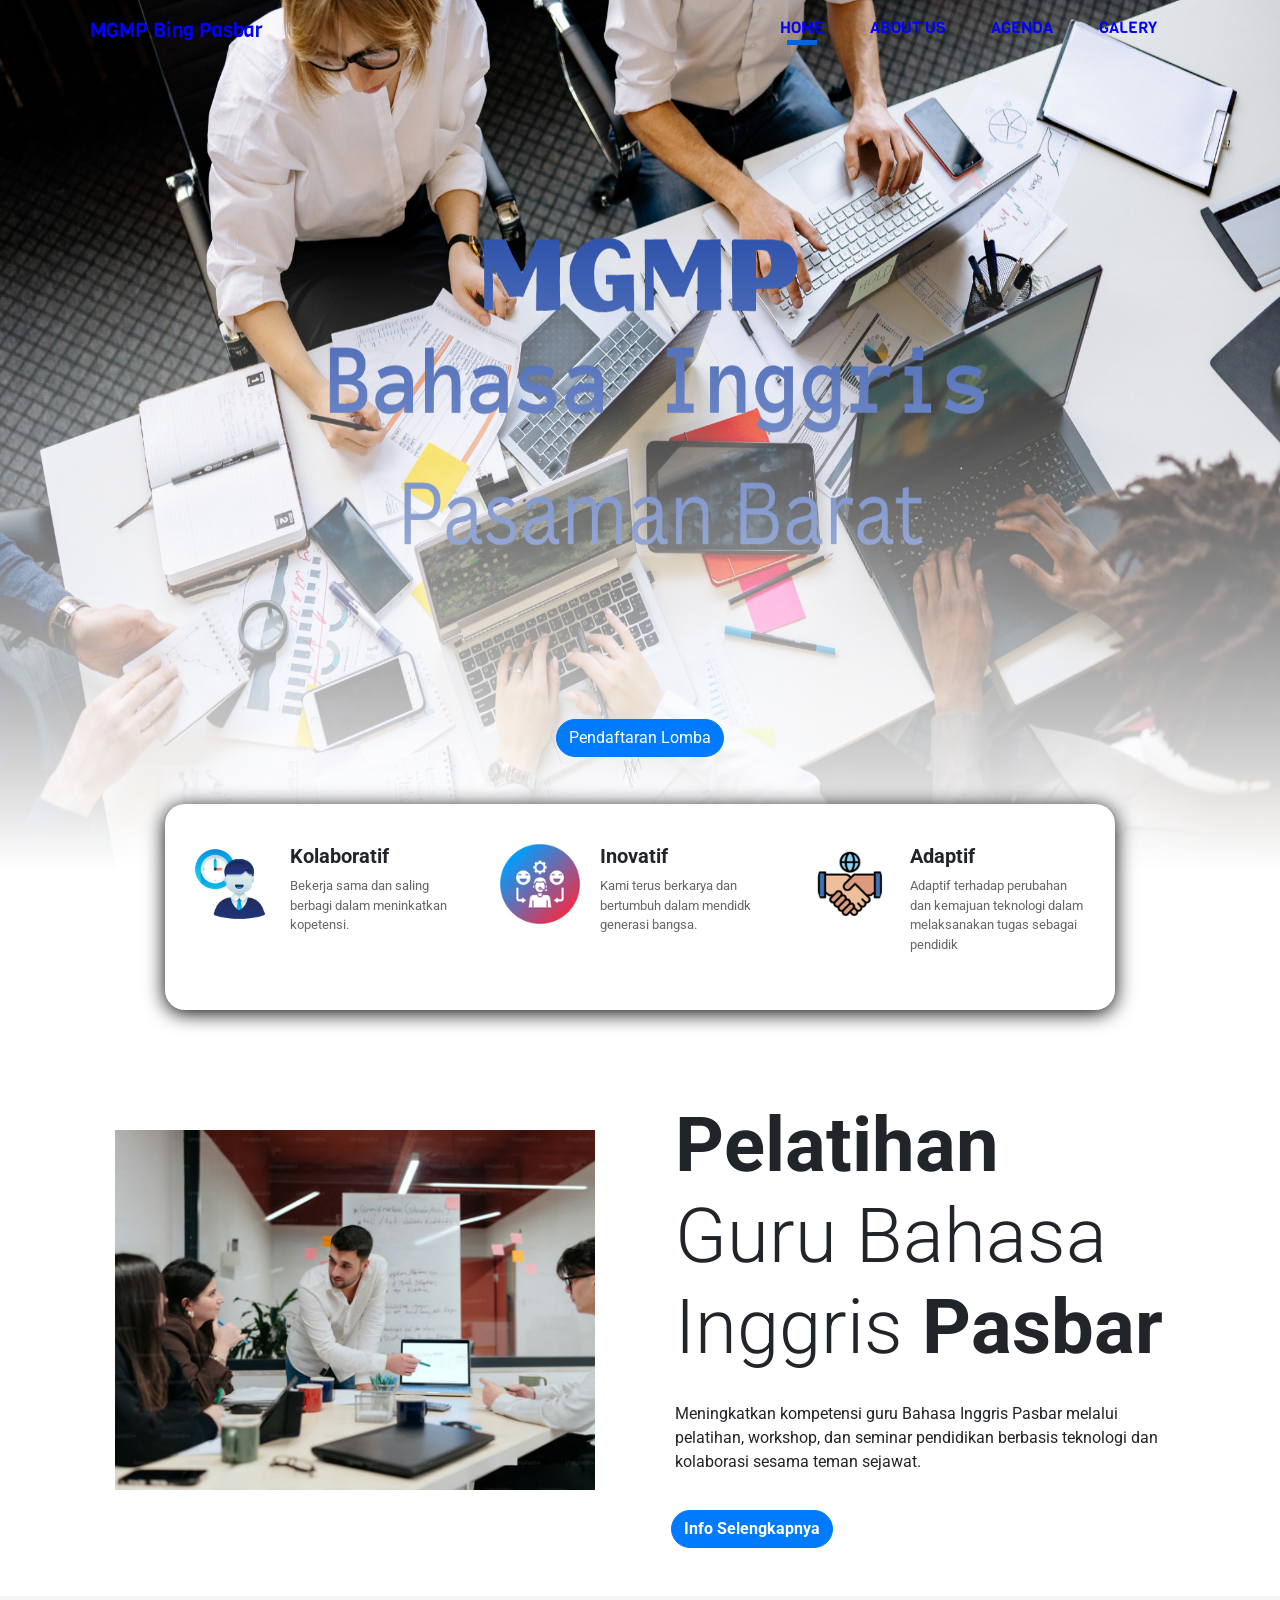
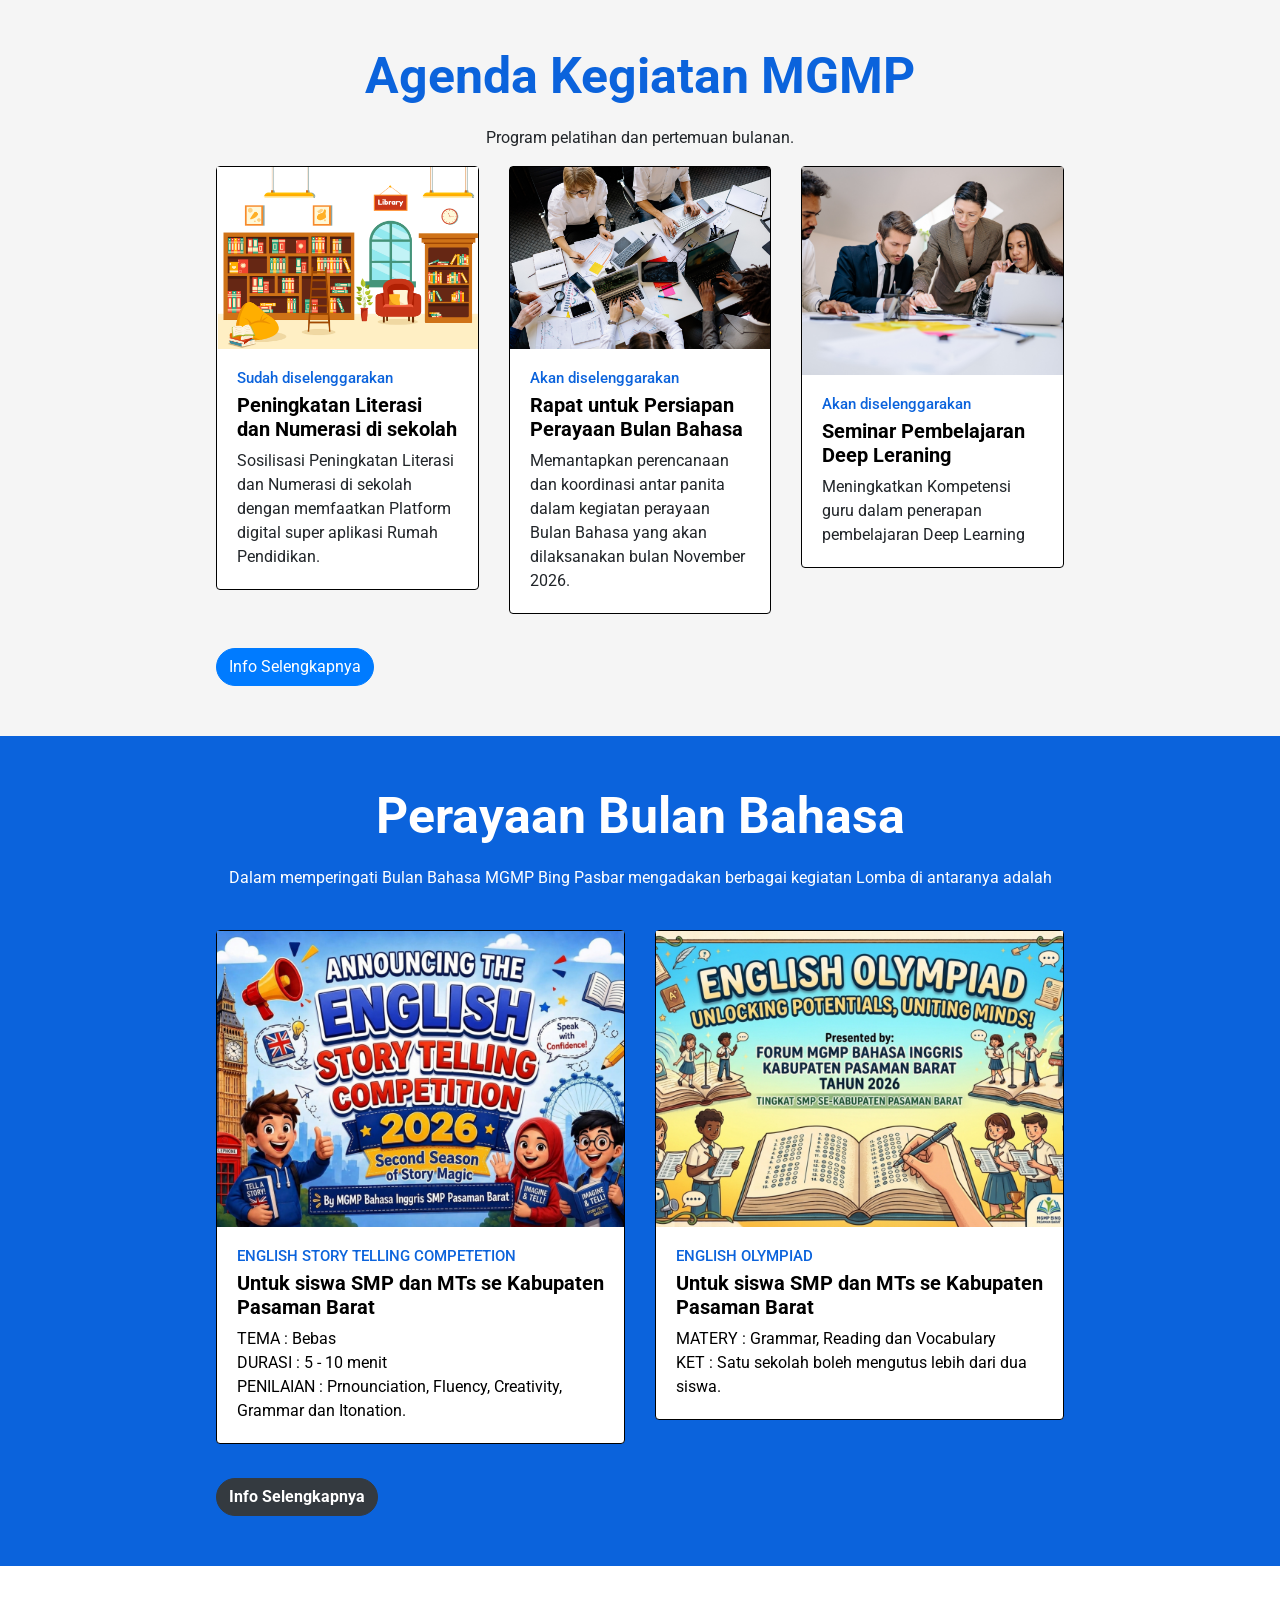
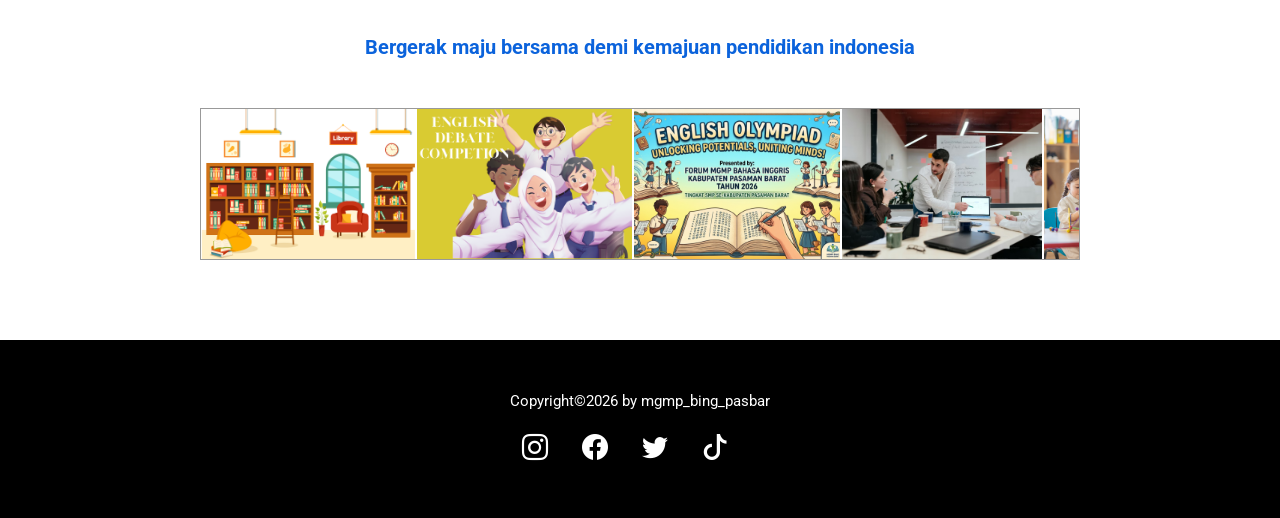
==== index.html @ 7f1e175a "first commit" ====
<!doctype html>
<html lang="en">
  <head>
    <!-- Required meta tags -->
    <meta charset="utf-8" />
    <meta name="viewport" content="width=device-width, initial-scale=1, shrink-to-fit=no" />

    <!-- Bootstrap CSS -->
    <link rel="stylesheet" href="https://cdn.jsdelivr.net/npm/bootstrap@4.1.3/dist/css/bootstrap.min.css" integrity="sha384-MCw98/SFnGE8fJT3GXwEOngsV7Zt27NXFoaoApmYm81iuXoPkFOJwJ8ERdknLPMO" crossorigin="anonymous" />

    <!-- bootstrap icon -->
    <link rel="stylesheet" href="https://cdn.jsdelivr.net/npm/bootstrap-icons@1.13.1/font/bootstrap-icons.min.css" />
    <link rel="stylesheet" href="style.css" />
    <title>MGMP BING</title>
  </head>
  <body>
    <!-- navabr -->
    <nav class="navbar sticky-top navbar-expand-lg navbar-light">
      <div class="container">
        <a class="navbar-brand" href="#"
          ><span><img src="img/logo.png" alt="" width="40px" /> </span>MGMP Bing Pasbar</a
        >
        <button class="navbar-toggler" type="button" data-toggle="collapse" data-target="#navbarNavAltMarkup" aria-controls="navbarNavAltMarkup" aria-expanded="false" aria-label="Toggle navigation">
          <span class="navbar-toggler-icon"></span>
        </button>
        <div class="collapse navbar-collapse" id="navbarNavAltMarkup">
          <div class="navbar-nav ml-auto">
            <a class="nav-item nav-link active" href="index.html">Home</a>
            <a class="nav-item nav-link" href="about.html">About us</a>
            <a class="nav-item nav-link" href="agenda.html">Agenda</a>
            <a class="nav-item nav-link" href="galery.html">Galery</a>
          </div>
        </div>
      </div>
    </nav>
    <!-- akhir navbar-->

    <!-- jumbotron -->
    <div class="jumbotron jumbotron-fluid">
      <div class="container satu text-center">
        <!-- <h1 class="display-4">
          MGMP<span> Bahasa</span> Inggris <span> <br />SMP</span> Pasbar
        </h1> -->
      </div>
      <div id="carouselExampleSlidesOnly" class="carousel slide" data-ride="carousel">
        <div class="carousel-inner">
          <div class="carousel-item active">
            <img class="d-block w-100 img-fluid" src="img/slide_satu.png" alt="First slide" responsive />
          </div>
          <div class="carousel-item">
            <img class="d-block w-100 img-fluid" src="img/silde_dua.png" alt="Second slide" responsive />
          </div>
          <div class="carousel-item">
            <img class="d-block w-100 img-fluid" src="img/slide_tiga.png" alt="Third slide" responsive />
          </div>
        </div>
      </div>
    </div>
    <!-- akhir jumbotron -->

    <!-- awal tombol -->
    <div class="container">
      <div class="row">
        <div class="col">
          <div class="tombol-wrapper">
            <a href="agenda.html#bimbel" class="btn btn-primary tombol mt-3">Pendaftaran Lomba</a>
          </div>
        </div>
      </div>
    </div>

    <!-- ahir tombol -->

    <!-- info-panel -->
    <div class="container">
      <div class="row justify-content-center">
        <div class="col-10">
          <div class="row info-panel">
            <div class="col-lg">
              <img src="img/employee.png" alt="" class="float-left" />
              <h2>Kolaboratif</h2>
              <p>Bekerja sama dan saling berbagi dalam meninkatkan kopetensi.</p>
            </div>
            <div class="col-lg">
              <img src="img/fiendly.png" alt="" class="float-left" />
              <h2>Inovatif</h2>
              <p>Kami terus berkarya dan bertumbuh dalam mendidk generasi bangsa.</p>
            </div>
            <div class="col-lg">
              <img src="img/salam.png" alt="" class="float-left" />
              <h2>Adaptif</h2>
              <p>Adaptif terhadap perubahan dan kemajuan teknologi dalam melaksanakan tugas sebagai pendidik</p>
            </div>
          </div>
        </div>
      </div>

      <!-- ahir info panel -->

      <!-- working space -->

      <div class="row working-space">
        <div class="col-lg">
          <img src="img/1.png" alt="" class="img-fluid" />
        </div>
        <div class="col-lg">
          <h3><span>Pelatihan</span> Guru Bahasa Inggris <span>Pasbar</span></h3>
          <p>Meningkatkan kompetensi guru Bahasa Inggris Pasbar melalui pelatihan, workshop, dan seminar pendidikan berbasis teknologi dan kolaborasi sesama teman sejawat.</p>
          <a href="agenda.html#agenda" class="btn btn-primary tombol ml-3">Info Selengkapnya</a>
        </div>
      </div>
    </div>

    <!-- ahir working space -->

    <!-- awal agenda -->
    <div class="container-fluid agenda mt-5">
      <div class="row justify-content-center text-center px-3">
        <div class="col header">
          <h2>Agenda Kegiatan MGMP</h2>
          <p>Program pelatihan dan pertemuan bulanan.</p>
        </div>
      </div>
      <div class="row justify-content-center px-3">
        <div class="col-lg-4 col-sm-12 mb-4">
          <div class="card">
            <img src="img/literasi.png" alt="" />
            <div class="card-body">
              <h5 class="card-title">Sudah diselenggarakan</h5>
              <h6 class="card-subtitle mb-2 text-muted">Peningkatan Literasi dan Numerasi di sekolah</h6>
              <p class="card-text">Sosilisasi Peningkatan Literasi dan Numerasi di sekolah dengan memfaatkan Platform digital super aplikasi Rumah Pendidikan.</p>
            </div>
          </div>
        </div>
        <div class="col-lg-4 col-sm-10 mb-4">
          <div class="card">
            <img src="img/persiapan.png" alt="" />
            <div class="card-body">
              <h5 class="card-title">Akan diselenggarakan</h5>
              <h6 class="card-subtitle mb-2 text-muted">Rapat untuk Persiapan Perayaan Bulan Bahasa</h6>
              <p class="card-text">Memantapkan perencanaan dan koordinasi antar panita dalam kegiatan perayaan Bulan Bahasa yang akan dilaksanakan bulan November 2026.</p>
            </div>
          </div>
        </div>
        <div class="col-lg-4 col-sm-12 mb-4">
          <div class="card">
            <img src="img/ai.png" alt="" />
            <div class="card-body">
              <h5 class="card-title">Akan diselenggarakan</h5>
              <h6 class="card-subtitle mb-2 text-muted">Seminar Pembelajaran Deep Leraning</h6>
              <p class="card-text">Meningkatkan Kompetensi guru dalam penerapan pembelajaran Deep Learning</p>
            </div>
          </div>
        </div>
      </div>
      <a href="agenda.html#agenda" class="btn btn-primary tombol ml-3">Info Selengkapnya</a>
    </div>

    <!-- ahir agenda -->

    <!-- awal bimbel -->
    <div class="container-fluid bimbel">
      <div class="row justify-content-center text-center mb-4 px-3">
        <div class="col header">
          <h2>Perayaan Bulan Bahasa</h2>
          <p>Dalam memperingati Bulan Bahasa MGMP Bing Pasbar mengadakan berbagai kegiatan Lomba di antaranya adalah</p>
        </div>
      </div>
      <div class="row justify-content-center px-3">
        <div class="col-lg-6 col-sm-12 mb-4">
          <div class="card">
            <img src="img/story_telling.png" alt="" />
            <div class="card-body">
              <h5 class="card-title">ENGLISH STORY TELLING COMPETETION</h5>
              <h6 class="card-subtitle mb-2 text-muted">Untuk siswa SMP dan MTs se Kabupaten Pasaman Barat</h6>
              <p class="card-text">
                TEMA : Bebas <br />
                DURASI : 5 - 10 menit <br />
                PENILAIAN : Prnounciation, Fluency, Creativity, Grammar dan Itonation.
              </p>
            </div>
          </div>
        </div>
        <div class="col-lg-6 col-sm-12 mb-4">
          <div class="card">
            <img src="img/englis_olympiad.png" alt="" />
            <div class="card-body">
              <h5 class="card-title">ENGLISH OLYMPIAD</h5>
              <h6 class="card-subtitle mb-2 text-muted">Untuk siswa SMP dan MTs se Kabupaten Pasaman Barat</h6>
              <p class="card-text">
                MATERY : Grammar, Reading dan Vocabulary <br />
                KET : Satu sekolah boleh mengutus lebih dari dua siswa.
              </p>
            </div>
          </div>
        </div>
        <!-- <div class="col-lg-4 col-sm-10 mb-4">
          <div class="card">
            <img src="img/speec.png" alt="" />
            <div class="card-body">
              <h5 class="card-title">ENGLISH SPEECH COMPETETION</h5>
              <h6 class="card-subtitle mb-2 text-muted">Untuk siswa SMP dan MTs se Kabupaten Pasaman Barat</h6>
              <p class="card-text">
                TEMA : Bebas <br />
                DURASI : 5 - 10 menit <br />
                PENILAIAN : Prnounciation, Fluency, Creativity, Grammar dan Itonation.
              </p>
            </div>
          </div>
        </div>
        <div class="col-lg-4 col-sm-10 mb-4">
          <div class="card">
            <img src="img/song.png" alt="" />
            <div class="card-body">
              <h5 class="card-title">ENGLISH SONG COMPETETION</h5>
              <h6 class="card-subtitle mb-2 text-muted">Untuk siswa SMP dan MTs se Kabupaten Pasaman Barat</h6>
              <p class="card-text">
                TEMA : Bebas <br />
                DURASI : 5 - 10 menit <br />
                PENILAIAN : Prnounciation, Fluency, Creativity, Grammar dan Itonation.
              </p>
            </div>
          </div>
        </div>
        <div class="col-lg-4 col-sm-12 mb-4">
          <div class="card">
            <img src="img/debate.png" alt="" />
            <div class="card-body">
              <h5 class="card-title">ENGLISH DEBATE</h5>
              <h6 class="card-subtitle mb-2 text-muted">Untuk Siswa SMP dan MTs se Kabupaten Pasaman Barat</h6>
              <p class="card-text">
                TEMA : Juveneil Delequency <br />
                PENILAIAN : Prnounciation, Fluency, Creativity, Grammar dan Itonation.
              </p>
            </div>
          </div>
        </div>
        <div class="col-lg-4 col-sm-12 mb-4">
          <div class="card">
            <img src="img/tarik_tambang.png" alt="" />
            <div class="card-body">
              <h5 class="card-title">TARIK TAMBANG KOSA KATA</h5>
              <h6 class="card-subtitle mb-2 text-muted">Untuk Siswa SD dan MI se Kabupaten Pasaman Barat</h6>
              <p class="card-text">
                MATERY : Noun, Animal, Family, color, verb <br />Jadwal : Minggu 01 November 2026 <br />
                Waktu : 16.00 s.d 17.30 WIB.
              </p>
            </div>
          </div>
        </div> -->
      </div>
      <a href="agenda.html#bimbel" class="btn btn-dark tombol ml-3">Info Selengkapnya</a>
    </div>
    <!-- ahir bimbel -->

    <!-- awal running iamge -->
    <div class="container-fluid runningImage">
      <div class="row justify-content-center text-center mt-3 px-4">
        <div class="col header">
          <p>Bergerak maju bersama demi kemajuan pendidikan indonesia</p>
        </div>
      </div>
      <div class="row justify-content-center text-center">
        <div class="col">
          <div class="running-image">
            <div class="track-right">
              <img src="img/literasi.png" alt="" />
              <img src="img/debate.png" alt="" />
              <img src="img/englis_olympiad.png" alt="" />
              <img src="img/1.png" alt="" />
              <img src="img/14.png" alt="" />
              <img src="img/15.png" alt="" />
            </div>
          </div>
        </div>
      </div>
    </div>
    <!-- ahir running image -->

    <div class="container-fluid footer">
      <div class="row justify-content-center text-center">
        <div class="col">
          <p>Copyright©️2026 by mgmp_bing_pasbar</p>
        </div>
      </div>
      <div class="row justify-content-center text-center medsos">
        <div class="col">
          <a href=""><i class="bi bi-instagram"></i></a>
          <a href=""><i class="bi bi-facebook"></i></a>
          <a href=""><i class="bi bi-twitter"></i></a>
          <a href=""><i class="bi bi-tiktok"></i></a>
        </div>
      </div>
    </div>

    <script src="https://code.jquery.com/jquery-3.3.1.slim.min.js" integrity="sha384-q8i/X+965DzO0rT7abK41JStQIAqVgRVzpbzo5smXKp4YfRvH+8abtTE1Pi6jizo" crossorigin="anonymous"></script>
    <script src="https://cdn.jsdelivr.net/npm/popper.js@1.14.3/dist/umd/popper.min.js" integrity="sha384-ZMP7rVo3mIykV+2+9J3UJ46jBk0WLaUAdn689aCwoqbBJiSnjAK/l8WvCWPIPm49" crossorigin="anonymous"></script>
    <script src="https://cdn.jsdelivr.net/npm/bootstrap@4.1.3/dist/js/bootstrap.min.js" integrity="sha384-ChfqqxuZUCnJSK3+MXmPNIyE6ZbWh2IMqE241rYiqJxyMiZ6OW/JmZQ5stwEULTy" crossorigin="anonymous"></script>

    <script src="script.js"></script>
  </body>
</html>
---- style.css ----
@import url("https://fonts.googleapis.com/css2?family=Nunito:ital,wght@0,200..1000;1,200..1000&family=Poppins:ital,wght@0,100;0,200;0,300;0,400;0,500;0,600;0,700;0,800;0,900;1,100;1,200;1,300;1,400;1,500;1,600;1,700;1,800;1,900&family=Quicksand:wght@300..700&family=Roboto:ital,wght@0,100;0,300;0,400;0,500;0,700;0,900;1,100;1,300;1,400;1,500;1,700;1,900&family=Space+Grotesk:wght@300..700&family=Ubuntu+Condensed&family=Ubuntu+Mono:ital,wght@0,400;0,700;1,400;1,700&family=Ubuntu:ital,wght@0,300;0,400;0,500;0,700;1,300;1,400;1,500;1,700&family=Viga&display=swap");

/* html {
  scroll-behavior: smooth;
  scroll-padding-top: 90px;
} */

#bimbel {
  scroll-margin-top: 40px;
}
#agenda {
  scroll-margin-top: 40px;
}
.navbar {
  font-family: "Viga", sans-serif;
  /* position: relative; */
  background-color: aliceblue;
  z-index: 10;
}

.navbar.sticky {
  background-color: blue;
}

.nav-link.white,
.navbar-brand.white,
.navbar-toggler-icon.white {
  color: white !important;
}

.navbar-toggler-icon.white {
  background-color: #f5f5f5 !important;
}

.navbar-brand span img {
  width: 50px;
}

.navbar .navbar-brand {
  font-size: 20px;
  font-weight: 500;
  color: black;
  position: relative;
  z-index: 1;
}

.container {
  position: relative;
  z-index: 1;
}

.container .display-4 {
  font-size: 35px;
  color: blue;
  text-align: center;
  margin-top: 90px;
  padding: 0 25px;
}
.container .display-4 span {
  font-weight: 700;
}

/* jumbotron */

.jumbotron {
  height: 70vh;
  position: relative;
}
.container .satu {
  align-items: center;
  display: flex;
}

.jumbotron .carousel {
  position: absolute;
  inset: 0;
  background-position: center;
  background-size: cover;
}
.jumbotron .carousel img {
  width: 100%;
  height: 70vh;
  /* object-fit: cover; */
}
.jumbotron-about {
  background-image: url(img/jumbotron-bg.jpg);
  background-size: cover;
  background-position: center;
  box-sizing: border-box;
  background-size: cover;
  height: 70vh;
  position: relative;
  display: flex;
  align-items: center;
}
.jumbotron-agenda {
  background-image: url(img/persiapan.png);
  background-size: cover;
  background-position: center;
  box-sizing: border-box;
  background-size: cover;
  height: 70vh;
  position: relative;
  display: flex;
  align-items: center;
}
.jumbotron-galery {
  background-image: url(img/ai.png);
  background-size: cover;
  background-position: center;
  box-sizing: border-box;
  background-size: cover;
  height: 70vh;
  position: relative;
  display: flex;
  align-items: center;
}

.jumbotron::after {
  content: "";
  background-image: linear-gradient(to top, rgba(255, 255, 255, 1), rgba(255, 255, 255, 0));
  bottom: 0;
  position: absolute;
  display: block;
  height: 70%;
  width: 100%;
}

.info-panel {
  box-shadow: 0 3px 20px rgba(0, 0, 0, 1.6);
  margin-top: -100px;
  background-color: white;
  border-radius: 20px;
  padding: 40px 10px;
  margin-bottom: 20px;
}

.tombol-wrapper {
  margin-top: -200px;
  display: flex;
  width: 100%;
  justify-content: center;
}

.info-panel img {
  width: 80px;
  height: 80px;
  margin-right: 20px;
  margin-bottom: 20px;
}

.info-panel h2 {
  font-size: 20px;
  font-weight: bold;
}

.info-panel p {
  color: #666;
  font-size: small;
}
.working-space {
  margin-top: 50px;
}
.working-space img {
  padding: 30px 30px;
}

.working-space h3 {
  font-size: 45px;
  font-weight: 300;
  padding: 0 20px;
  text-align: start;
}
.working-space span {
  font-weight: 700;
}

.working-space p {
  padding: 20px;
}

.working-space .tombol {
  font-size: 16px;
  font-weight: bold;
}

/* agenda */
.agenda {
  background-color: #f5f5f5;
  padding: 50px 0;
  overflow-x: hidden;
}

.header h2 {
  font-size: 30px;
  font-weight: bold;
  color: #0b63dc;
}

.card {
  border: 1px solid grey;
  margin-bottom: 10px;
}

.card-title {
  font-size: 15px !important;
  color: #0b63dc;
}

.card-subtitle {
  font-size: 20px;
  font-weight: bold;
  color: black !important;
}

/* bimbel */

.bimbel {
  background-color: #0b63dc;
  color: white;
  padding: 50px 0;
  overflow-x: hidden;
}

.bimbel .header h2 {
  color: white;
}

.bimbel .card {
  color: black;
}

.bimbel .tombol {
  font-size: 16px;
  font-weight: bold;
  justify-content: left !important;
}

/* running image */

.runningImage .header p {
  font-size: 20px;
  font-weight: bold;
  color: #0b63dc;
}

.running-image {
  width: 100%;
  overflow: hidden;
  margin: 30px auto;
  border: 1px #999 solid;
}

.track-right,
.track-left {
  display: flex;
}

.track-right img,
.track-left img {
  height: 150px;
  margin-right: 2px;
}

.bounce {
  animation: bounce 0.8s ease-in-out infinite;
}

@keyframes bounce {
  0% {
    transform: translateY(0);
  }

  25% {
    transform: translateY(-8px);
  }

  50% {
    transform: translateY(0);
  }

  75% {
    transform: translateY(8px);
  }

  100% {
    transform: translateY(0);
  }
}

/* spinner */

.loader {
  display: inline-block;
  width: 18px;
  height: 18px;
  border: 3px solid rgba(255, 255, 255, 0.3);
  border-top-color: #fff;
  border-radius: 50%;
  animation: spin 0.8s linear infinite;
  margin-right: 8px;
  vertical-align: middle;
}

@keyframes spin {
  to {
    transform: rotate(360deg);
  }
}

@keyframes run-right {
  from {
    transform: translateX(var(--move));
  }
  to {
    transform: translateX(0);
  }
}

/* galery */

.galery {
  padding: 50px 20px;
  overflow-x: hidden;
}

.galery img {
  width: 100%;
  margin-bottom: 10px;
}

/* about */

.about {
  padding: 50px 0;
  overflow-x: hidden;
}

.about img {
  width: 300px;
}

/* footer */

.footer {
  background-color: black;
  color: white;
  padding: 50px 0;
  overflow-x: hidden;
}

.footer p {
  font-size: 15px;
}

.footer i {
  color: white;
  margin-right: 20px;
}

.waGroup {
  width: 100%;
}

.bi {
  font-size: 26px;
  padding-right: 10px;
}
@media (min-width: 956px) {
  #bimbel {
    scroll-margin-top: 60px;
  }
  #agenda {
    scroll-margin-top: 60px;
  }
  .navbar {
    background-color: transparent;
    transition: 0.3s;
  }
  .navbar.sticky {
    background-color: blue;
    padding: 10px;
  }
  .nav-link {
    margin-right: 30px;
    text-transform: uppercase;
  }

  .navbar-brand,
  .nav-link {
    color: blue !important;
  }

  .nav-link.white {
    color: white !important;
  }

  .navbar-brand.white {
    color: white !important;
  }

  .navbar-brand span img {
    width: 60px !important;
  }
  .tombol {
    border-radius: 30px;
    align-content: center;
    display: inline-block;
  }

  .navbar .nav-link:hover {
    color: green !important;
    transform: scale(1.02);
  }
  /* .navbar .nav-link:hover::after {
    content: "";
    width: 70%;
    border-bottom: 5px solid #0b63dc;
    color: blue;
    margin: auto;
    display: block;
    padding-bottom: 6px;
    margin-top: -11px;
  } */
  .navbar .nav-link.underline::after {
    content: "";
    width: 70%;
    border-bottom: 5px solid #0b63dc;
    color: blue;
    margin: auto;
    display: block;
    padding-bottom: 6px;
    margin-top: -6px;
  }
  .navbar .nav-link.underline.white::after {
    border-bottom: 5px solid white;
  }

  .jumbotron {
    margin-top: -90px;
    height: 100vh;
    position: relative;
  }

  .jumbotron .carousel img {
    height: 100vh;
    width: 100%;
    /* object-fit: cover; */
  }

  .container .display-4 {
    font-size: 65px;
    color: blue;
    text-align: center;
    margin-top: 140px;
    margin-bottom: 40px;
  }

  .working-space {
    margin-top: 70px;
  }

  .working-space h3 {
    font-size: 76px;
    text-align: left;
  }

  /* agenda */

  .agenda {
    padding: 50px 200px;
  }

  .header h2 {
    font-size: 50px;
    margin-bottom: 20px;
  }

  .card {
    border: 1px solid black;
  }

  /* bimbel */

  .bimbel {
    padding: 50px 200px;
  }

  /* runningImage */

  .runningImage {
    padding: 50px 200px;
  }

  /* about */

  .about img {
    width: 500px;
    border: 1px #999 solid;
  }
  .about .content {
    display: flex;
  }

  .footer {
    overflow-x: hidden;
  }
}
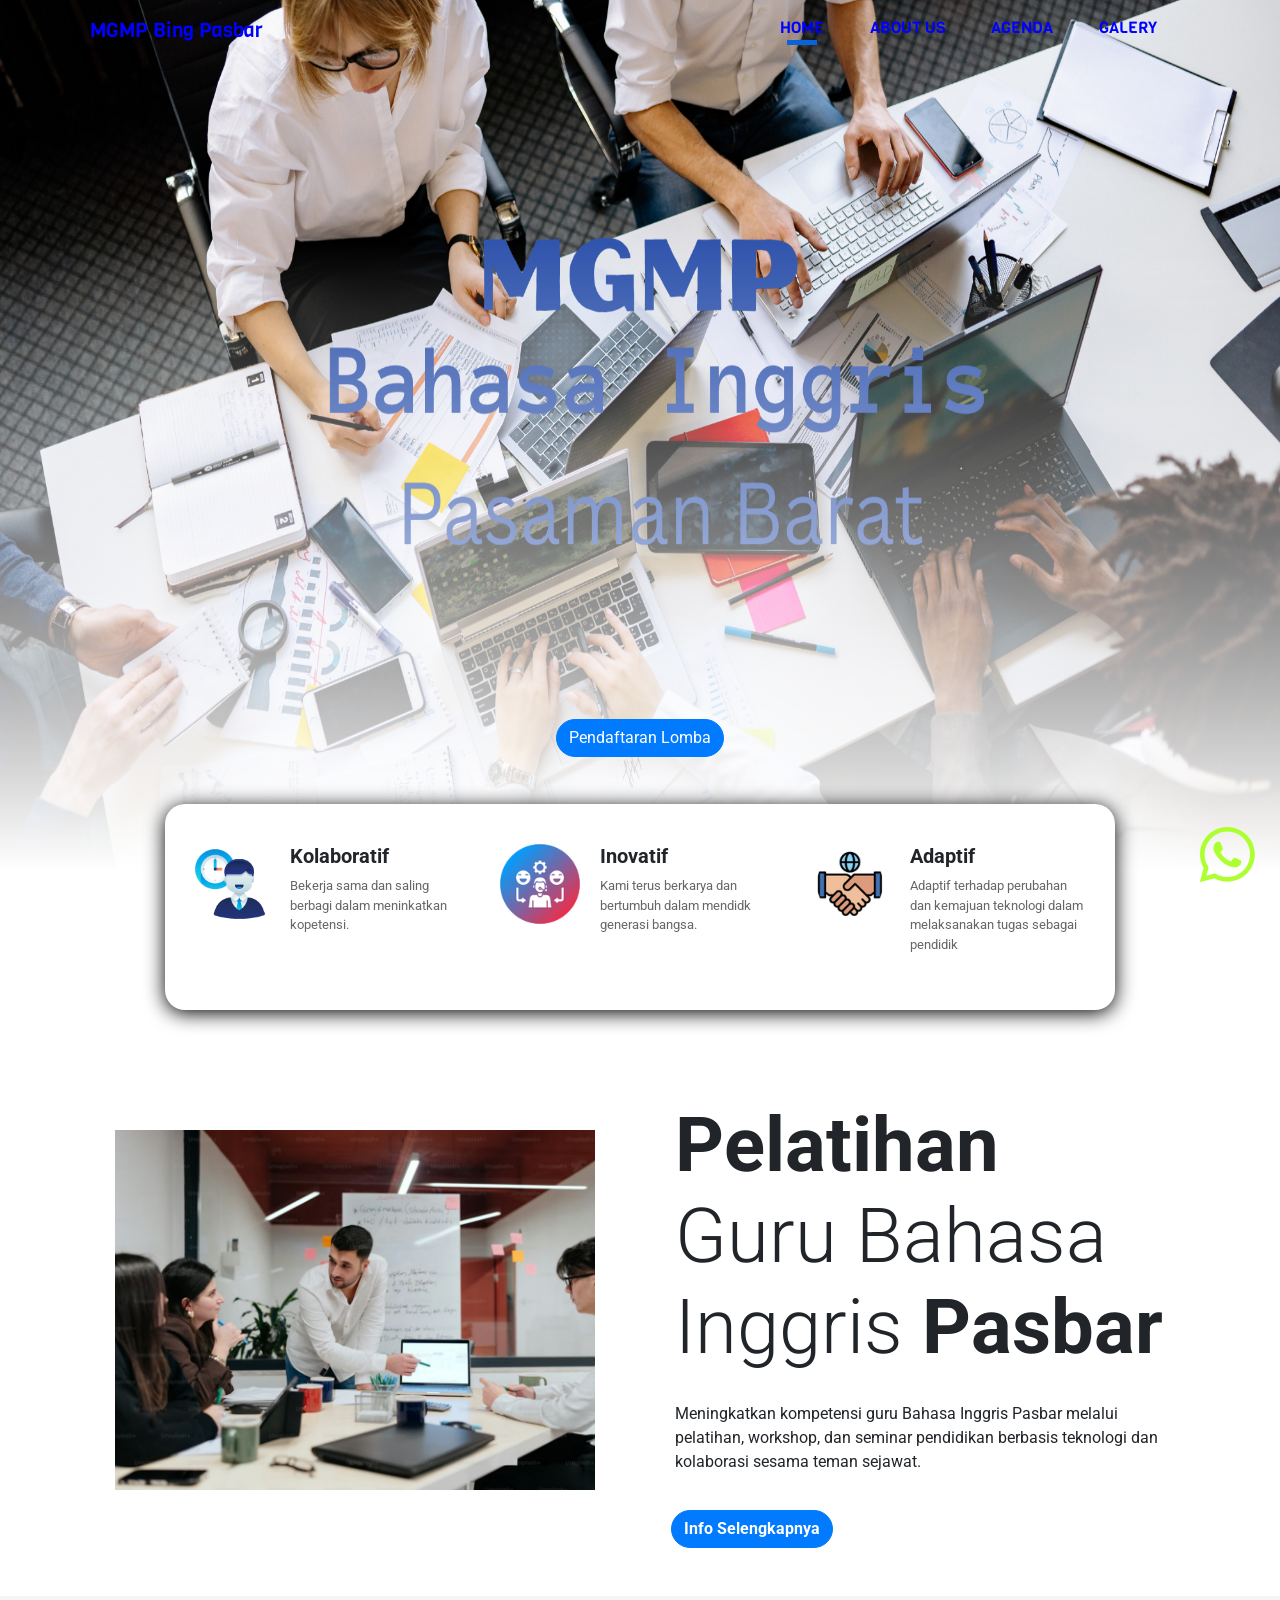
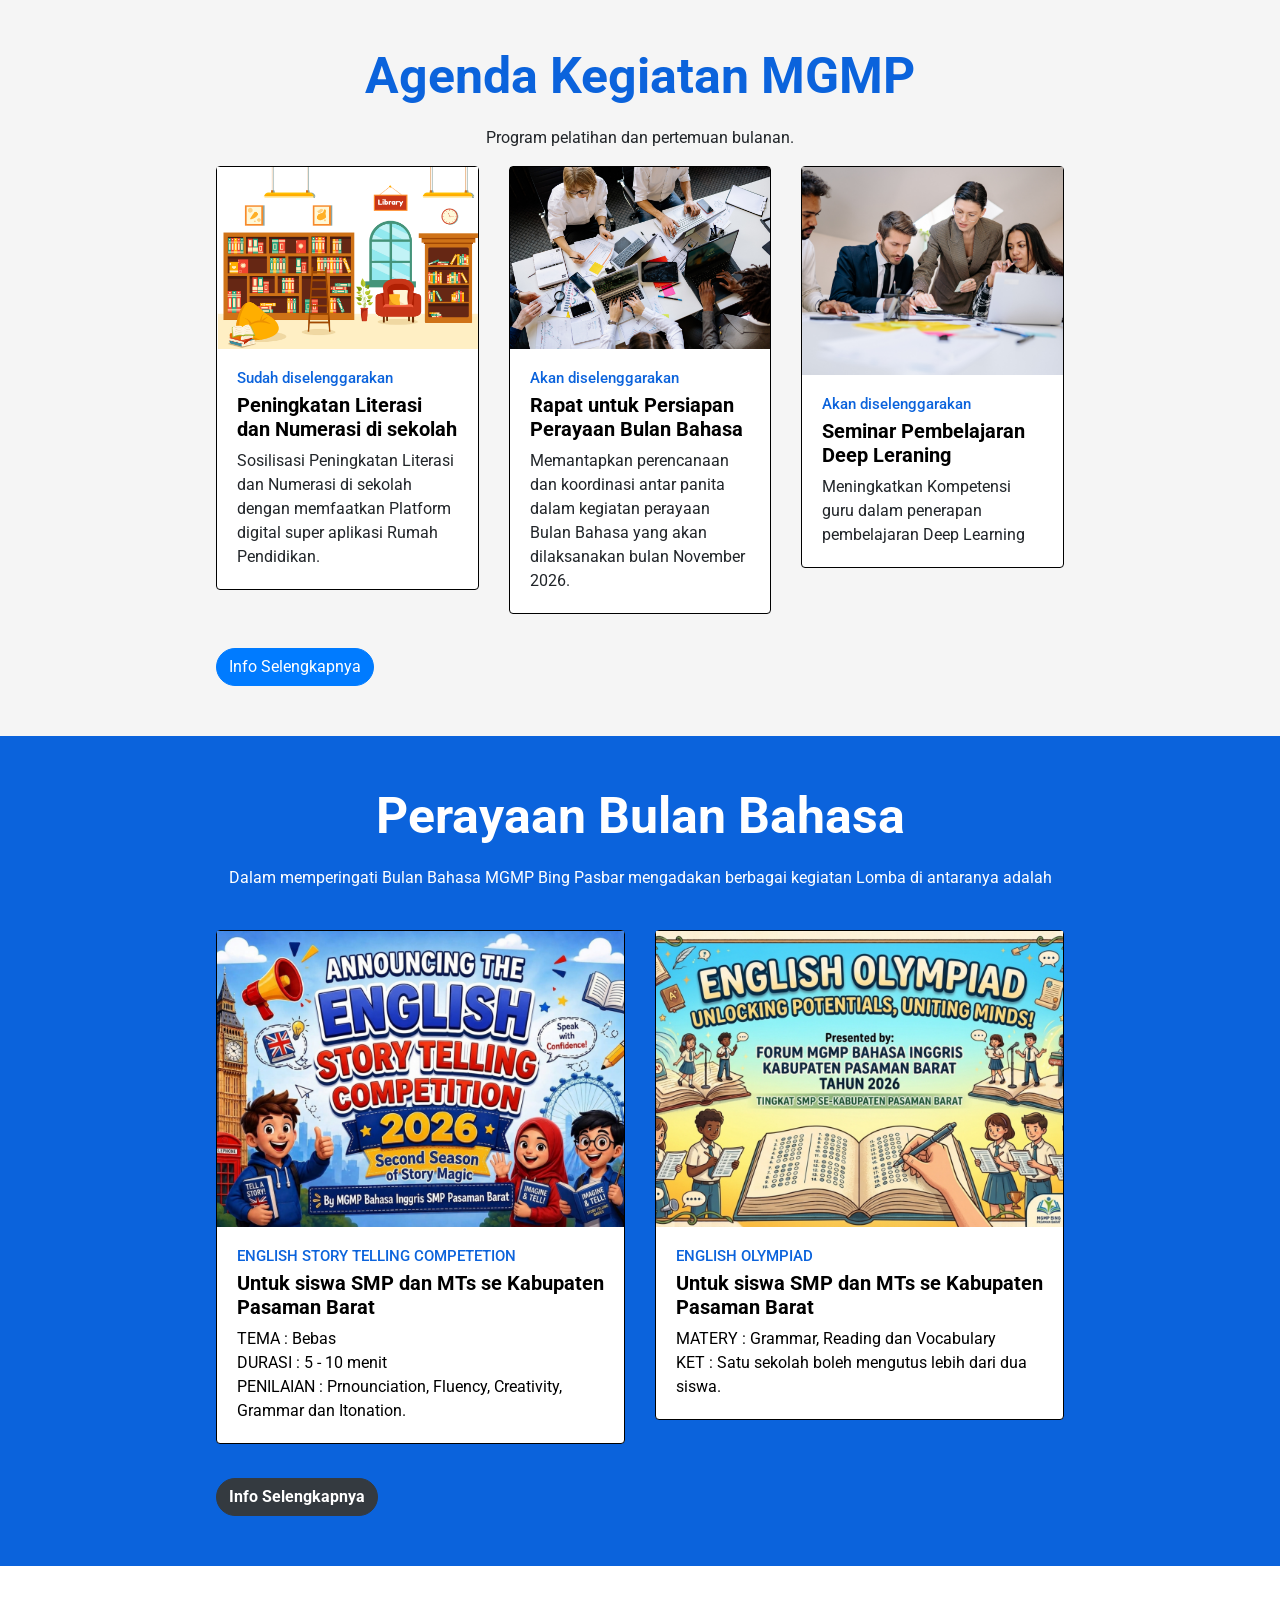
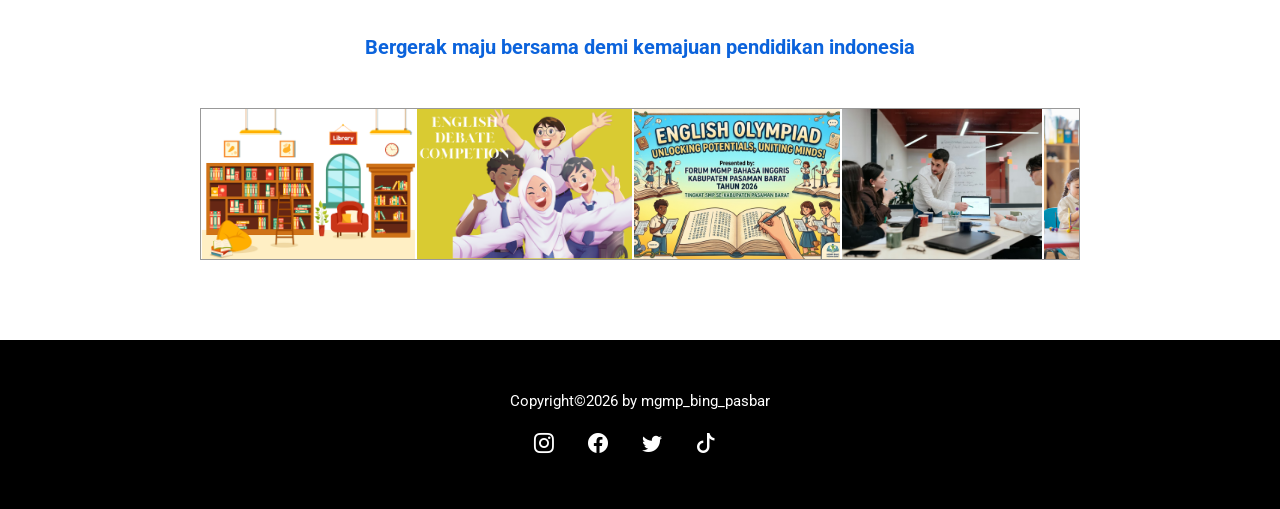
==== commit 291a88dc: "tanbah tombol contact" ====
--- a/index.html
+++ b/index.html
@@ -277,6 +277,10 @@
     </div>
     <!-- ahir running image -->
 
+    <div class="contact-wrapper">
+      <a href="https://wa.link/o2859r"><i class="bi bi-whatsapp"></i></a>
+    </div>
+
     <div class="container-fluid footer">
       <div class="row justify-content-center text-center">
         <div class="col">
--- a/style.css
+++ b/style.css
@@ -363,8 +363,25 @@
 }
 
 .bi {
-  font-size: 26px;
+  font-size: 20px;
   padding-right: 10px;
+}
+
+.contact-wrapper {
+  position: fixed;
+  right: 0px;
+  bottom: 0px;
+  width: 70px;
+  height: 70px;
+  border-radius: 50%;
+  color: greenyellow;
+  z-index: 999;
+}
+
+.contact-wrapper i {
+  font-size: 35px;
+  color: greenyellow;
+  mix-blend-mode: difference;
 }
 @media (min-width: 956px) {
   #bimbel {
@@ -505,4 +522,15 @@
   .footer {
     overflow-x: hidden;
   }
-}
+
+  .contact-wrapper {
+    position: fixed;
+    right: 10px;
+    bottom: 15px;
+  }
+
+  .contact-wrapper i {
+    font-size: 55px;
+    color: greenyellow;
+  }
+}
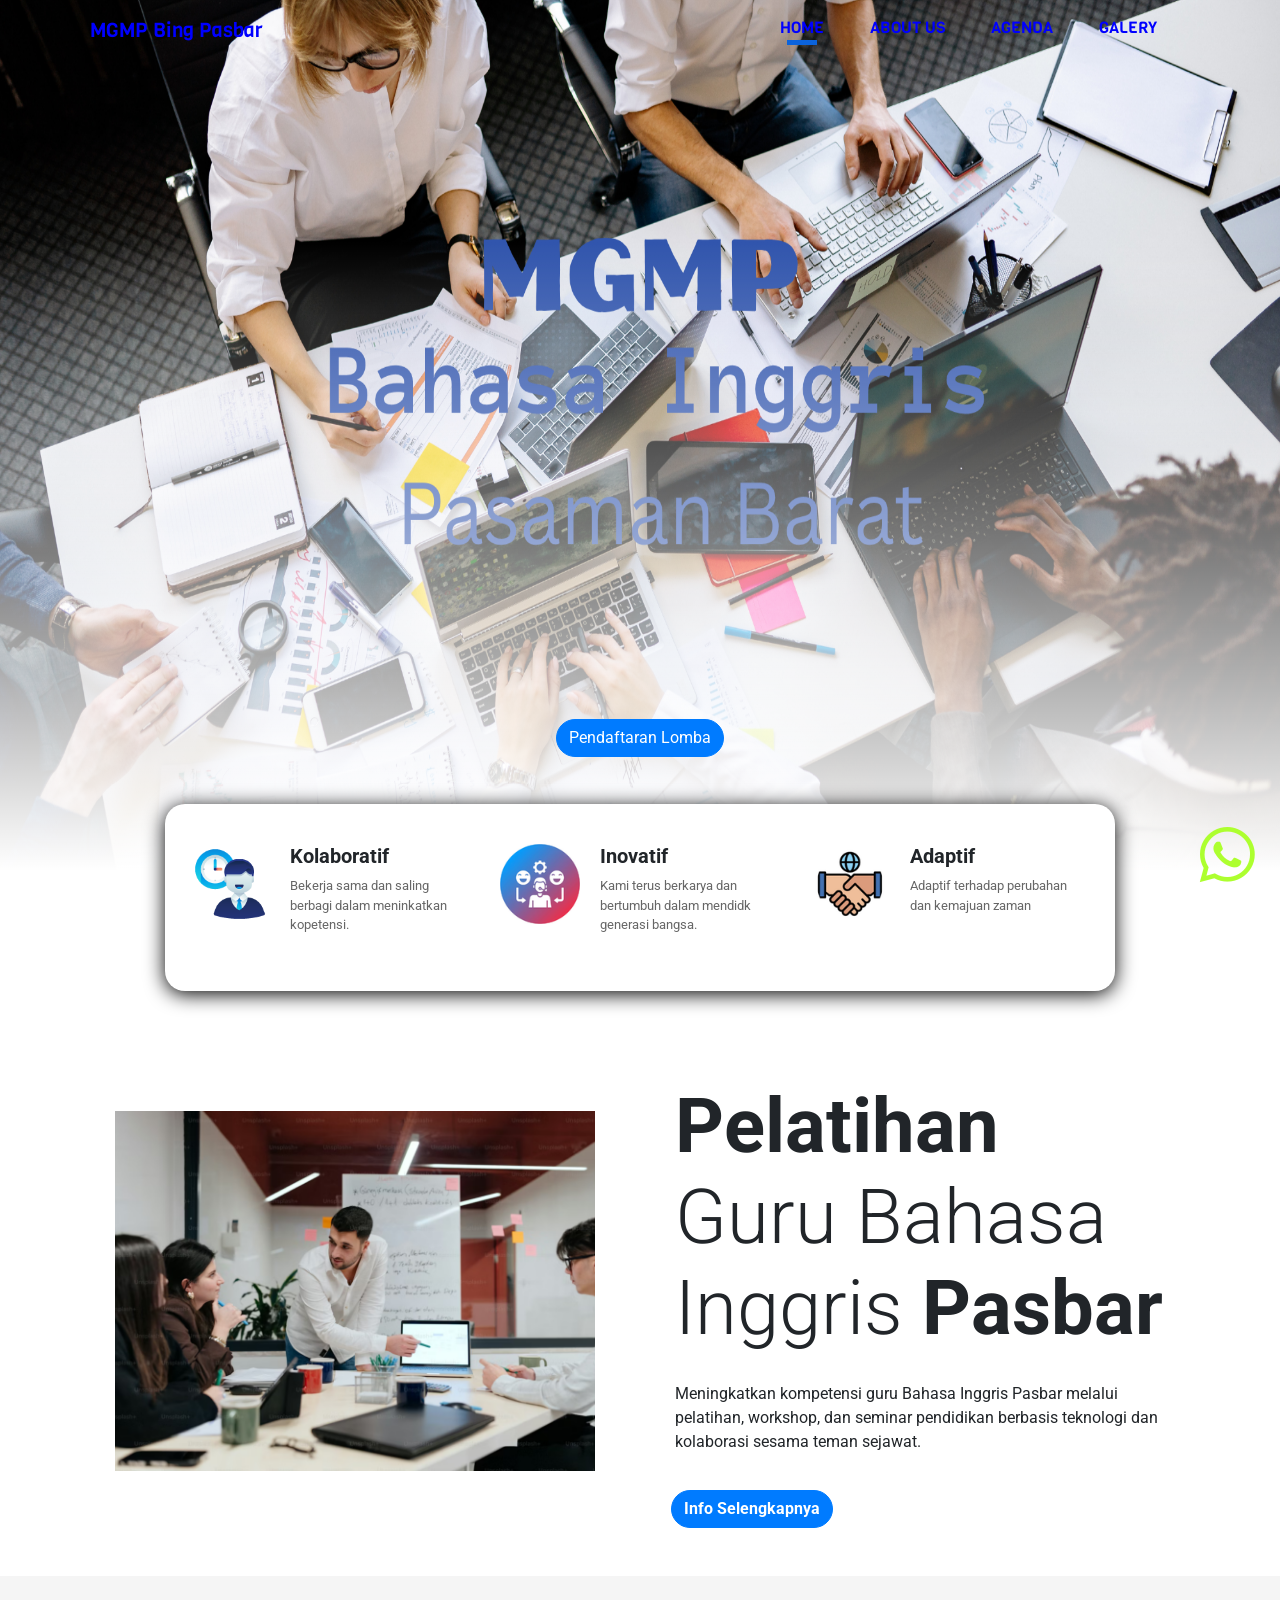
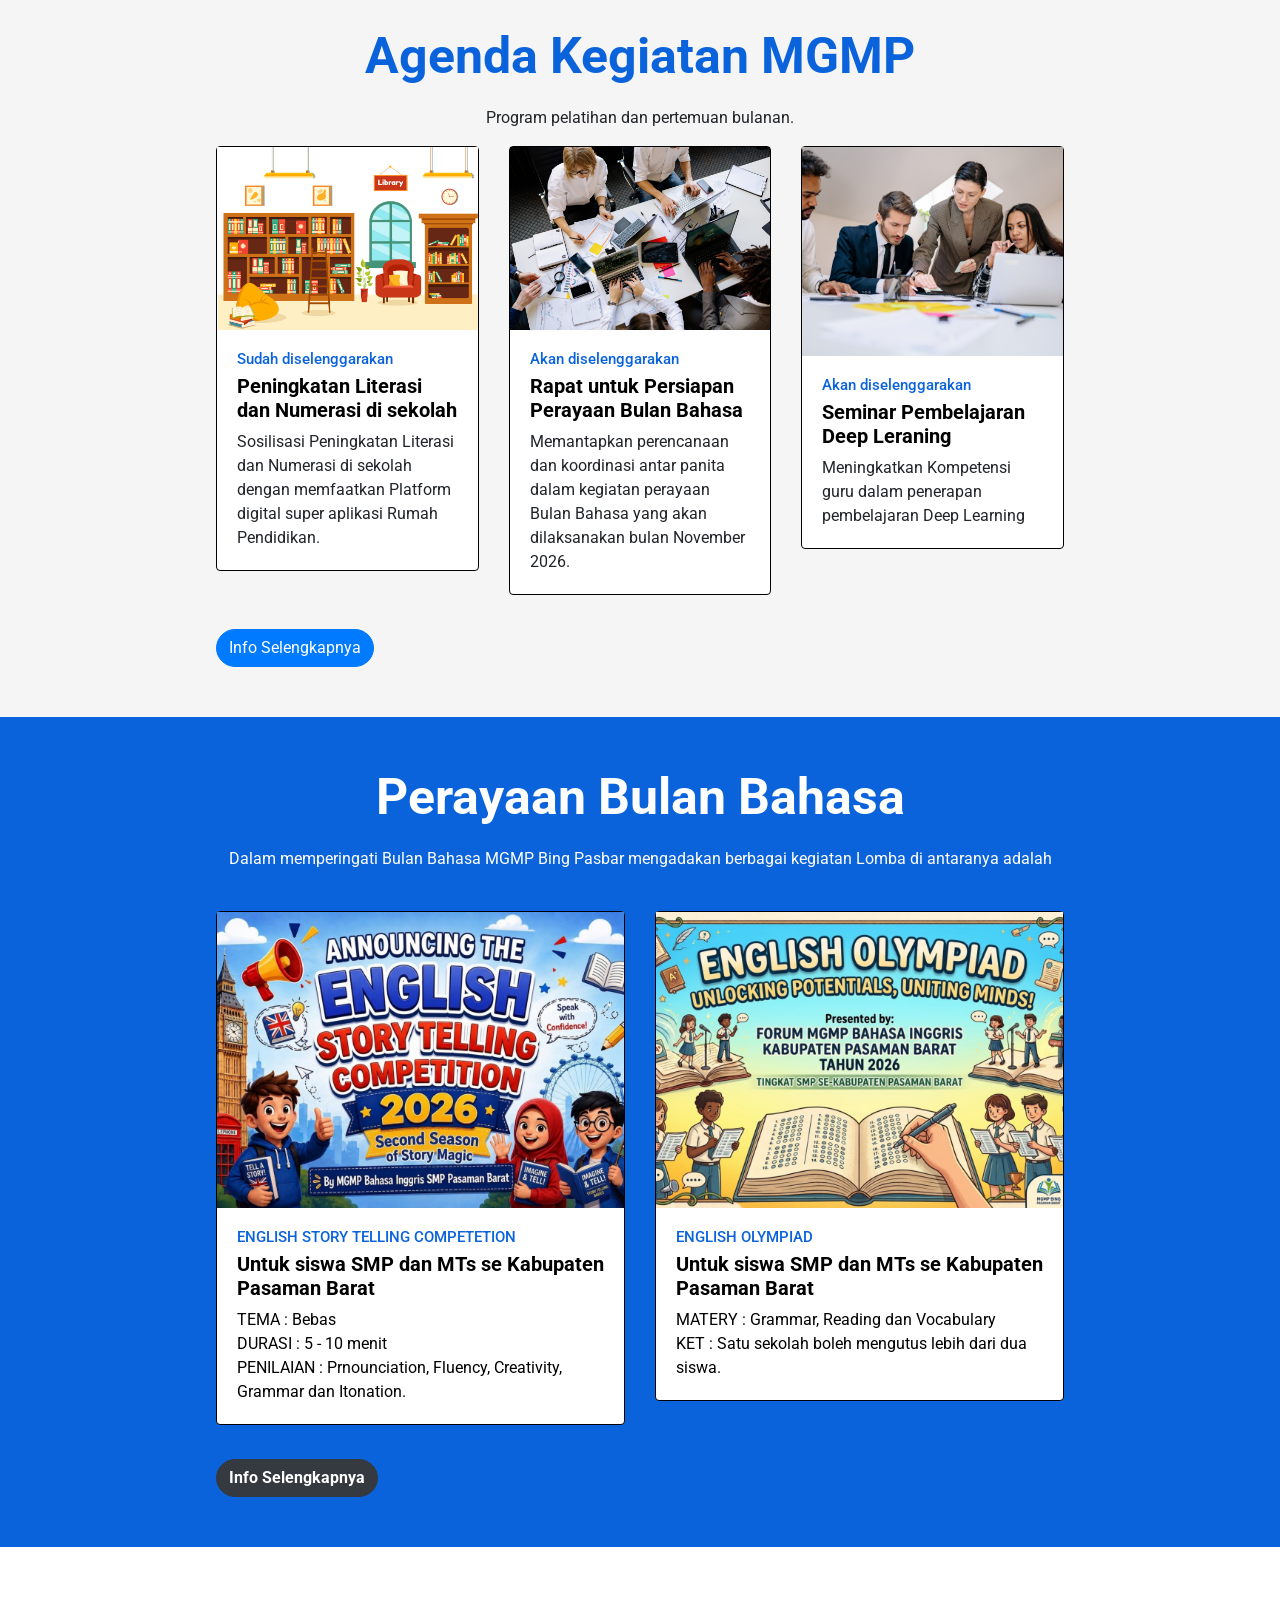
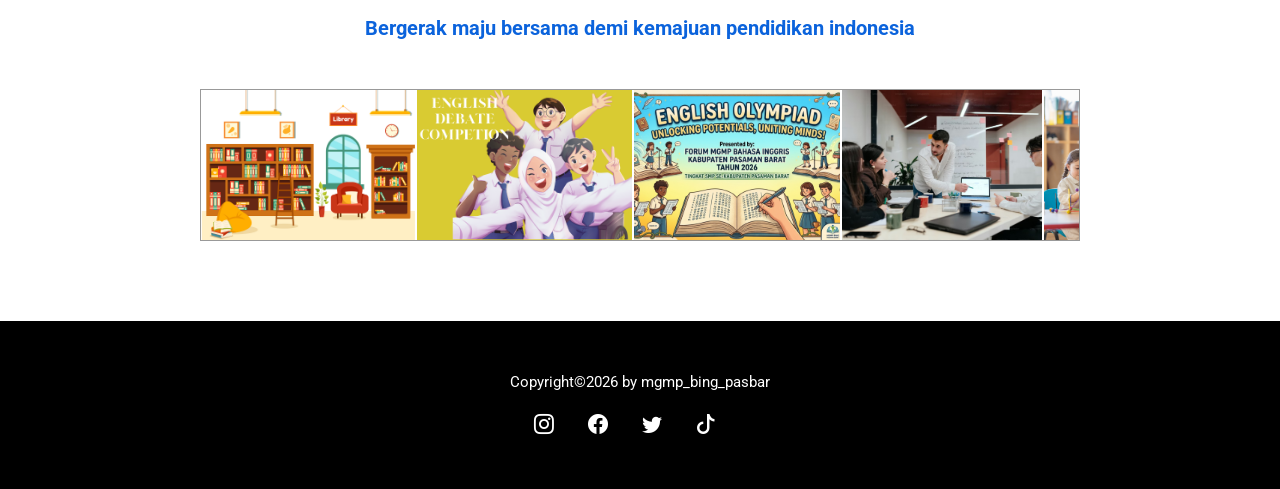
==== commit f1ead700: "ubah info panel" ====
--- a/index.html
+++ b/index.html
@@ -89,7 +89,7 @@
             <div class="col-lg">
               <img src="img/salam.png" alt="" class="float-left" />
               <h2>Adaptif</h2>
-              <p>Adaptif terhadap perubahan dan kemajuan teknologi dalam melaksanakan tugas sebagai pendidik</p>
+              <p>Adaptif terhadap perubahan dan kemajuan zaman</p>
             </div>
           </div>
         </div>
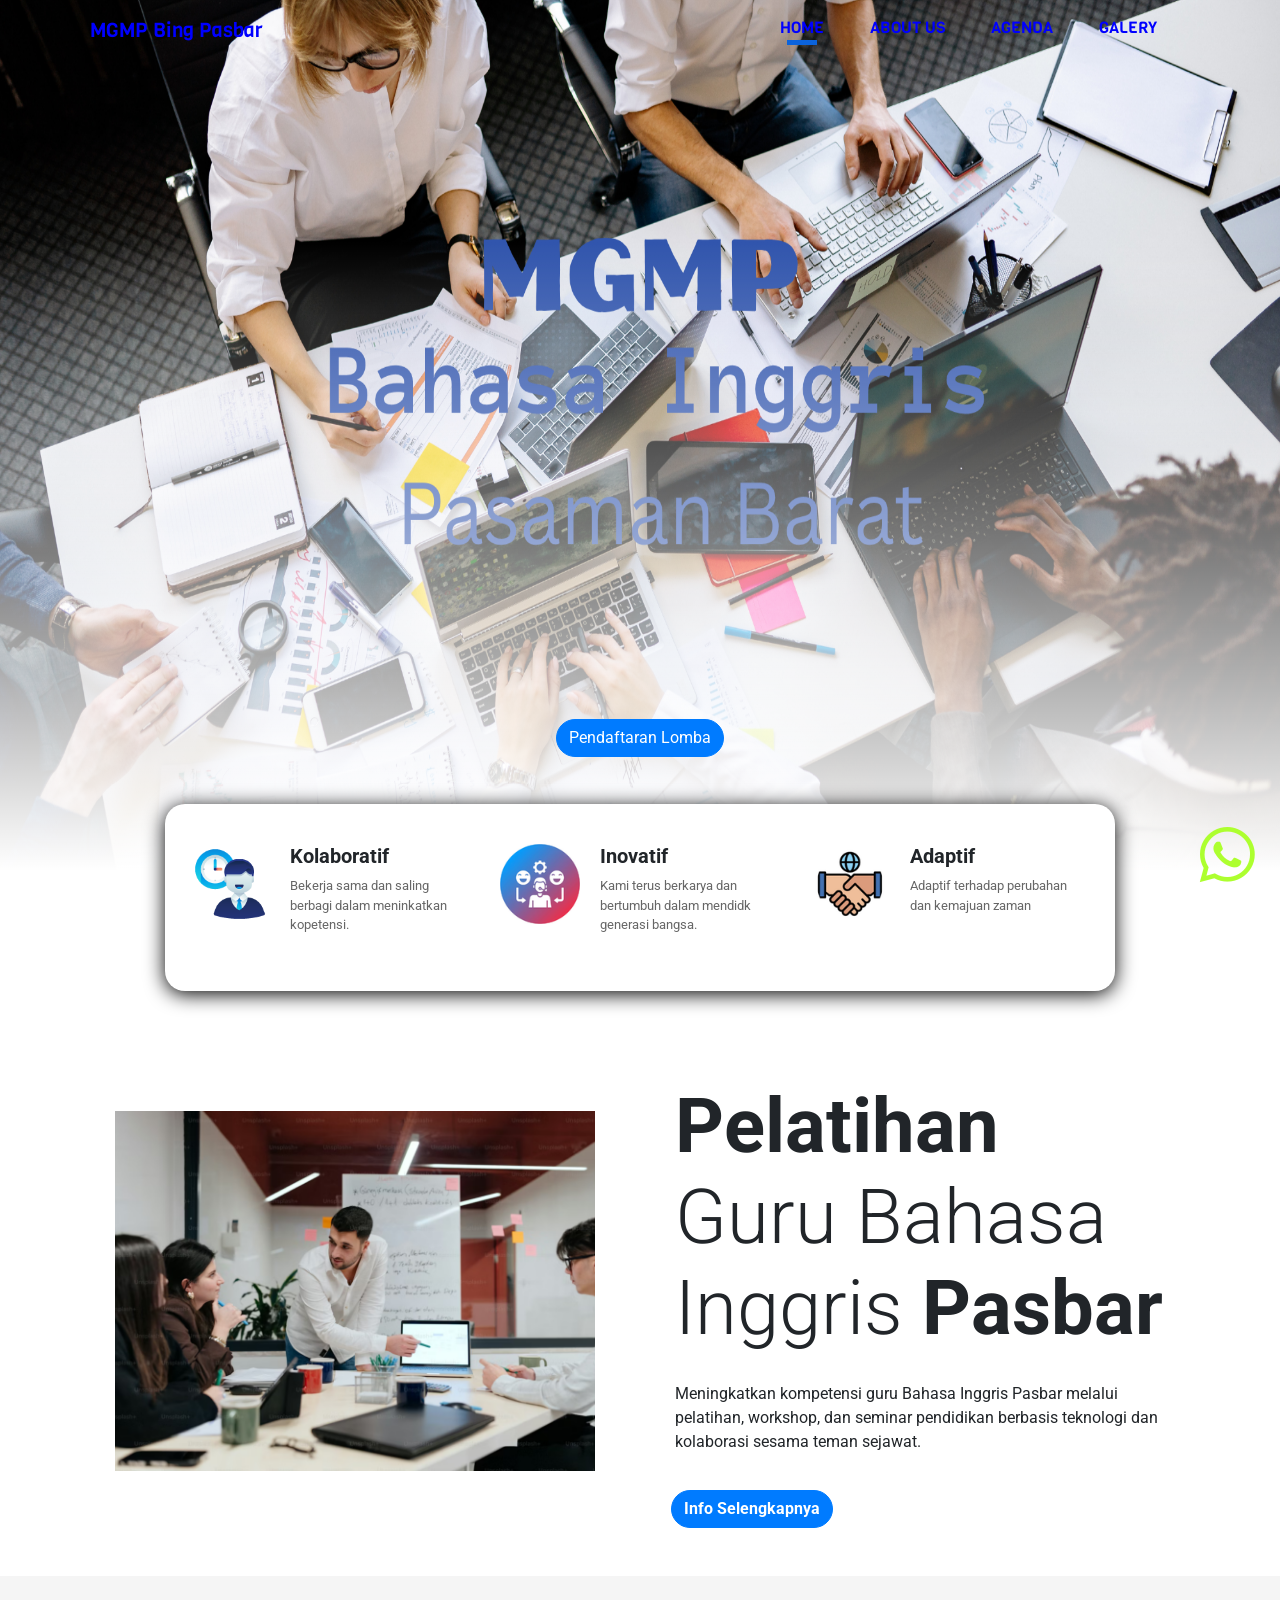
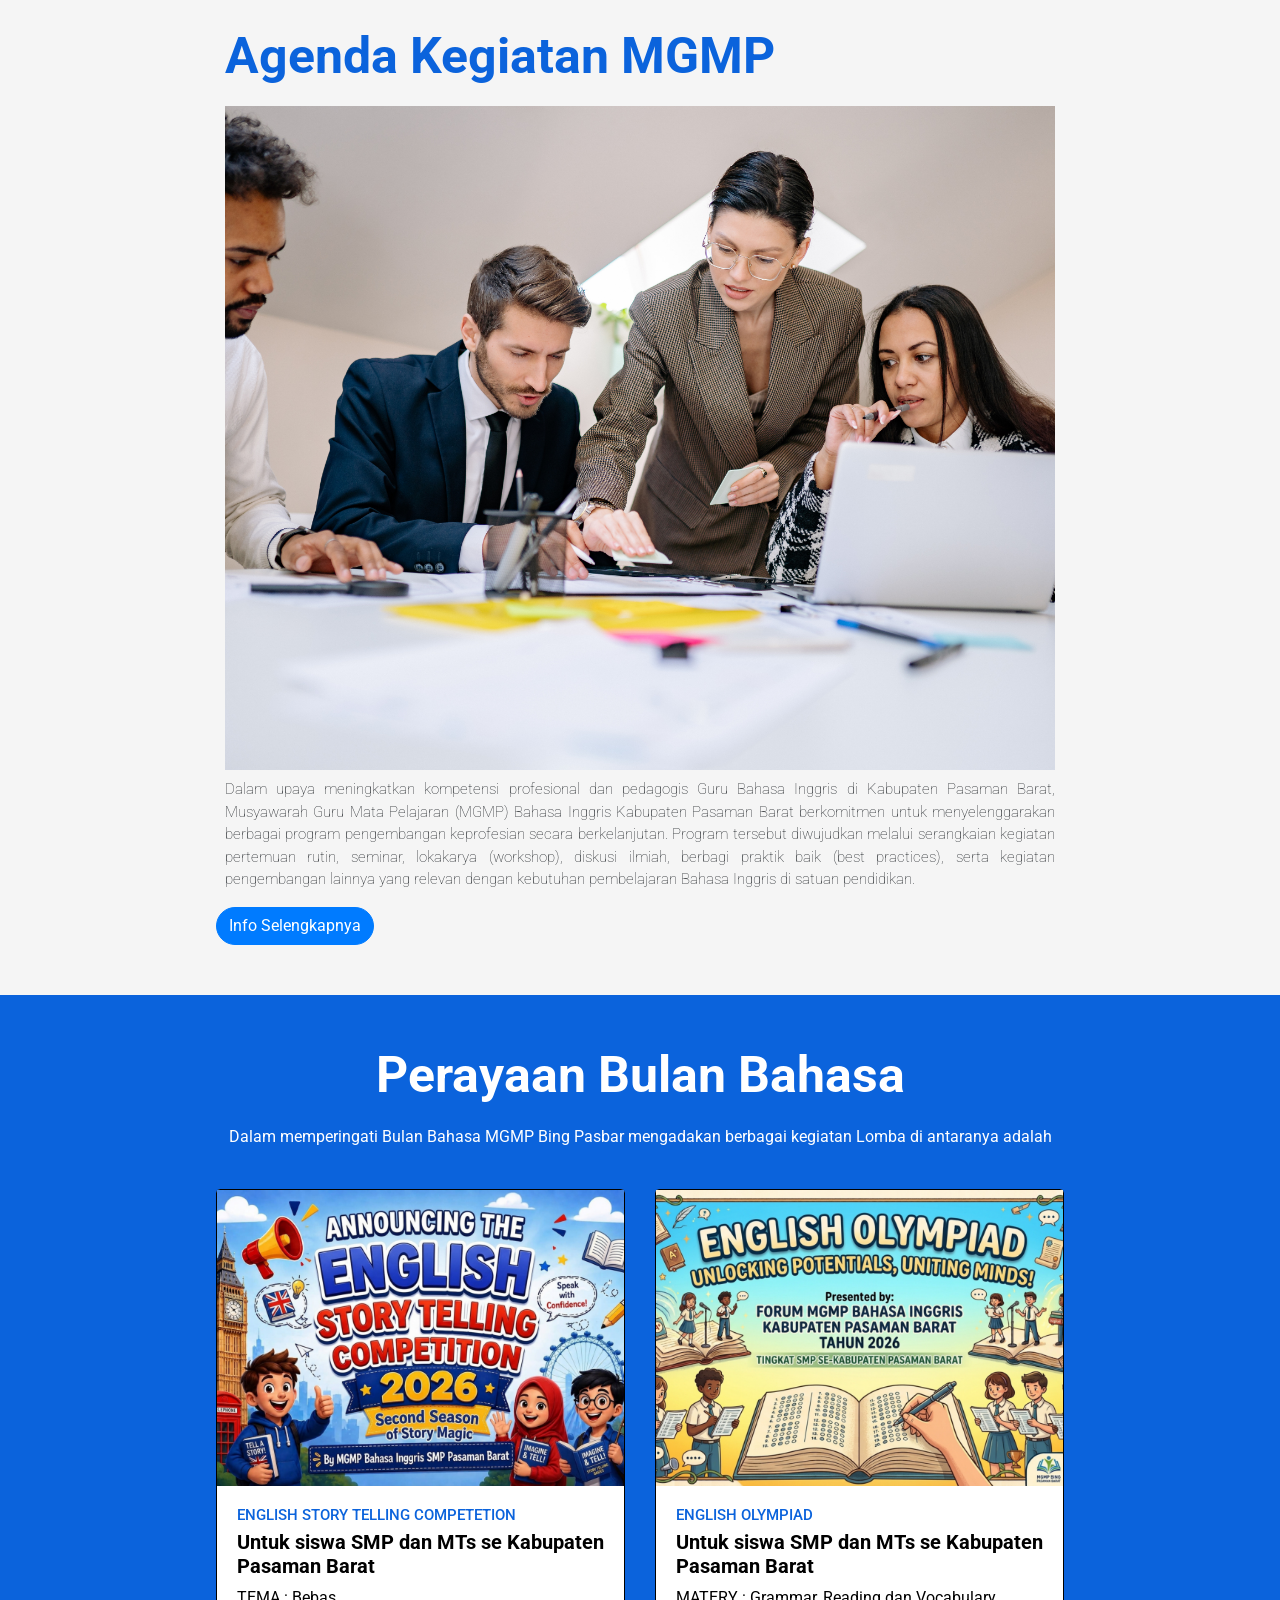
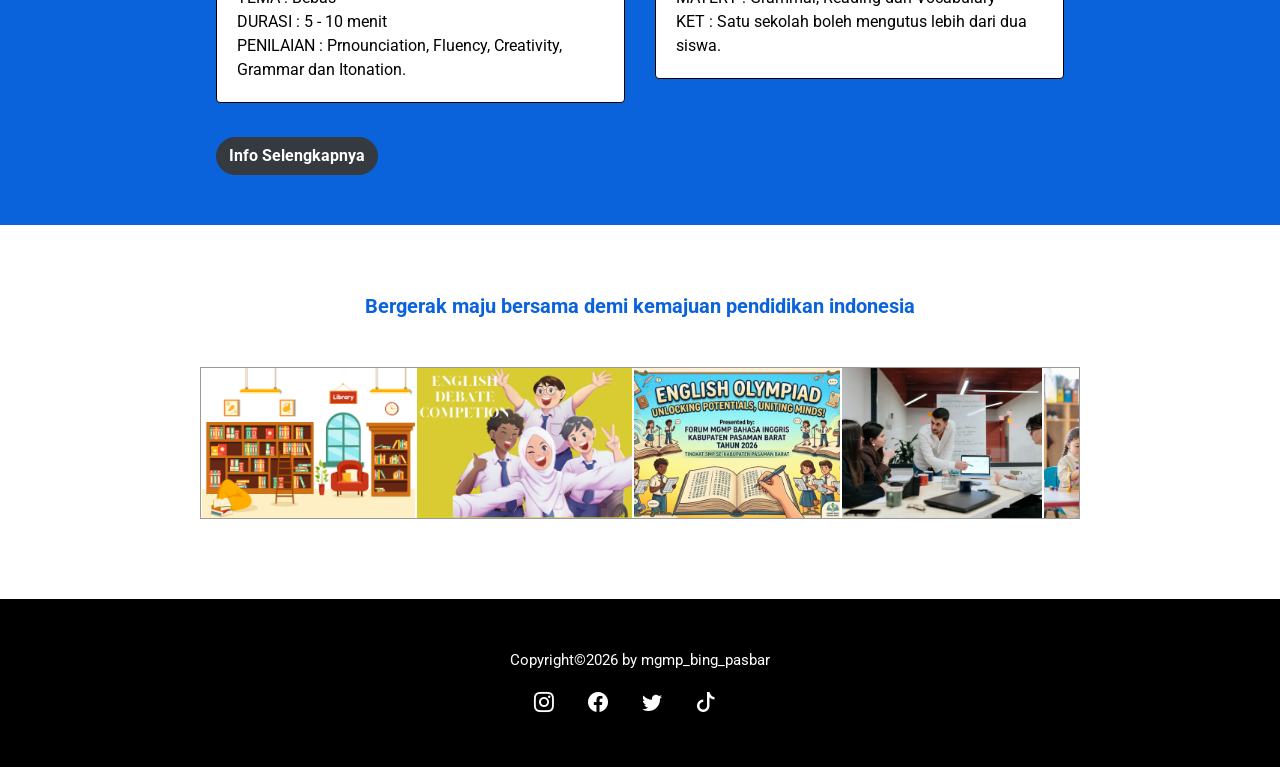
==== commit d3ccf901: "ubah tampilan index" ====
--- a/index.html
+++ b/index.html
@@ -113,46 +113,19 @@
 
     <!-- ahir working space -->
 
-    <!-- awal agenda -->
     <div class="container-fluid agenda mt-5">
-      <div class="row justify-content-center text-center px-3">
-        <div class="col header">
+      <div class="row justify-content-center px-3">
+        <div class="col header px-4">
           <h2>Agenda Kegiatan MGMP</h2>
-          <p>Program pelatihan dan pertemuan bulanan.</p>
-        </div>
-      </div>
-      <div class="row justify-content-center px-3">
-        <div class="col-lg-4 col-sm-12 mb-4">
-          <div class="card">
-            <img src="img/literasi.png" alt="" />
-            <div class="card-body">
-              <h5 class="card-title">Sudah diselenggarakan</h5>
-              <h6 class="card-subtitle mb-2 text-muted">Peningkatan Literasi dan Numerasi di sekolah</h6>
-              <p class="card-text">Sosilisasi Peningkatan Literasi dan Numerasi di sekolah dengan memfaatkan Platform digital super aplikasi Rumah Pendidikan.</p>
-            </div>
-          </div>
-        </div>
-        <div class="col-lg-4 col-sm-10 mb-4">
-          <div class="card">
-            <img src="img/persiapan.png" alt="" />
-            <div class="card-body">
-              <h5 class="card-title">Akan diselenggarakan</h5>
-              <h6 class="card-subtitle mb-2 text-muted">Rapat untuk Persiapan Perayaan Bulan Bahasa</h6>
-              <p class="card-text">Memantapkan perencanaan dan koordinasi antar panita dalam kegiatan perayaan Bulan Bahasa yang akan dilaksanakan bulan November 2026.</p>
-            </div>
-          </div>
-        </div>
-        <div class="col-lg-4 col-sm-12 mb-4">
-          <div class="card">
-            <img src="img/ai.png" alt="" />
-            <div class="card-body">
-              <h5 class="card-title">Akan diselenggarakan</h5>
-              <h6 class="card-subtitle mb-2 text-muted">Seminar Pembelajaran Deep Leraning</h6>
-              <p class="card-text">Meningkatkan Kompetensi guru dalam penerapan pembelajaran Deep Learning</p>
-            </div>
-          </div>
-        </div>
-      </div>
+          <img src="img/ai.png" alt="" width="100%" />
+          <p class="text-justify mt-2" style="font-size: 15px; font-weight: lighter">
+            Dalam upaya meningkatkan kompetensi profesional dan pedagogis Guru Bahasa Inggris di Kabupaten Pasaman Barat, Musyawarah Guru Mata Pelajaran (MGMP) Bahasa Inggris Kabupaten Pasaman Barat berkomitmen untuk menyelenggarakan
+            berbagai program pengembangan keprofesian secara berkelanjutan. Program tersebut diwujudkan melalui serangkaian kegiatan pertemuan rutin, seminar, lokakarya (workshop), diskusi ilmiah, berbagi praktik baik (best practices),
+            serta kegiatan pengembangan lainnya yang relevan dengan kebutuhan pembelajaran Bahasa Inggris di satuan pendidikan.
+          </p>
+        </div>
+      </div>
+
       <a href="agenda.html#agenda" class="btn btn-primary tombol ml-3">Info Selengkapnya</a>
     </div>
 
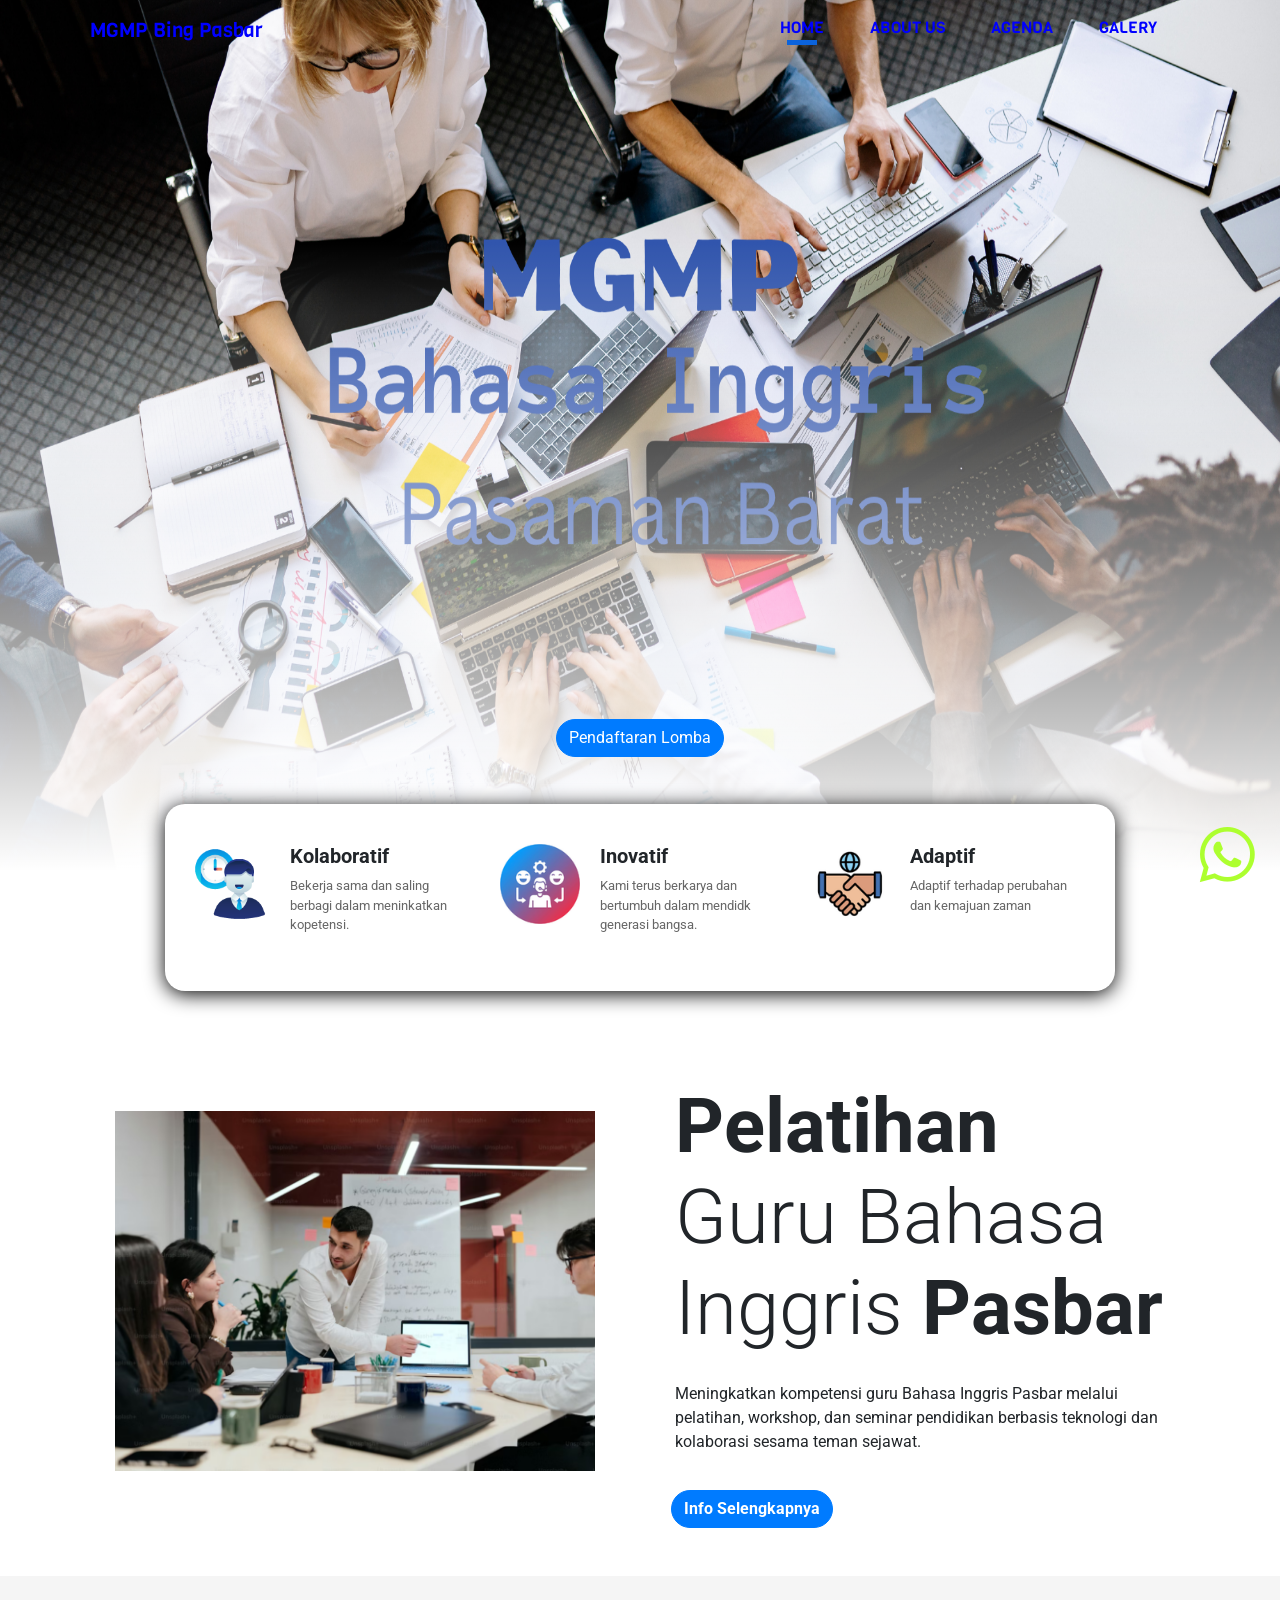
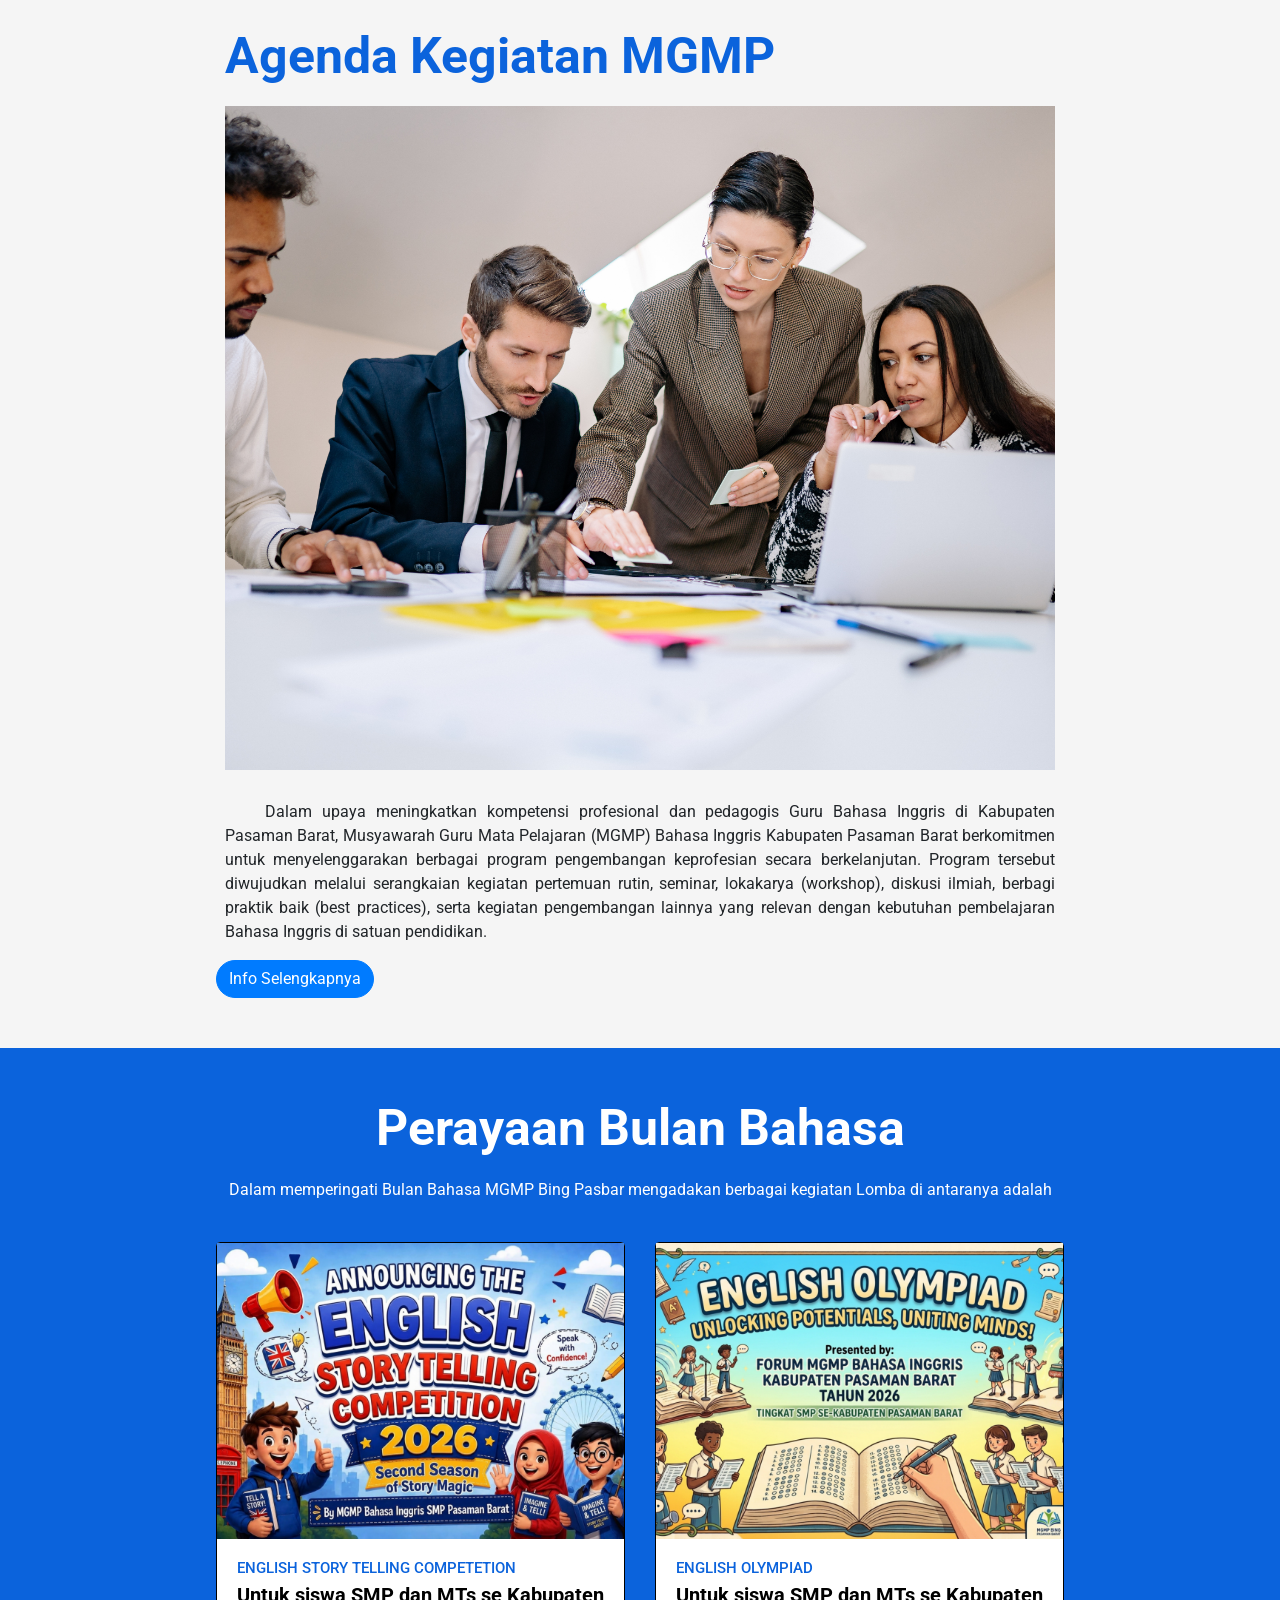
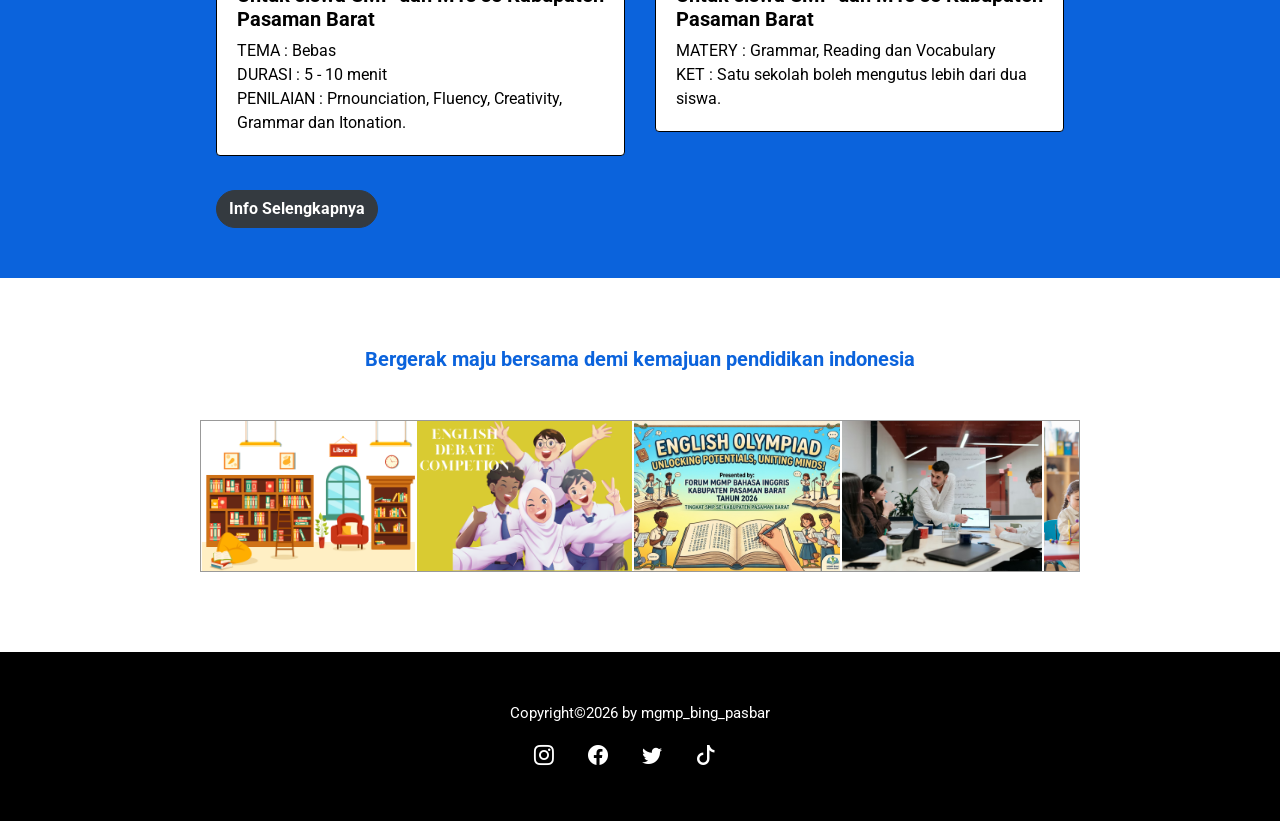
==== commit 5bbaa169: "ubah ukuran font" ====
--- a/index.html
+++ b/index.html
@@ -118,7 +118,7 @@
         <div class="col header px-4">
           <h2>Agenda Kegiatan MGMP</h2>
           <img src="img/ai.png" alt="" width="100%" />
-          <p class="text-justify mt-2" style="font-size: 15px; font-weight: lighter">
+          <p class="text-justify mt-2">
             Dalam upaya meningkatkan kompetensi profesional dan pedagogis Guru Bahasa Inggris di Kabupaten Pasaman Barat, Musyawarah Guru Mata Pelajaran (MGMP) Bahasa Inggris Kabupaten Pasaman Barat berkomitmen untuk menyelenggarakan
             berbagai program pengembangan keprofesian secara berkelanjutan. Program tersebut diwujudkan melalui serangkaian kegiatan pertemuan rutin, seminar, lokakarya (workshop), diskusi ilmiah, berbagi praktik baik (best practices),
             serta kegiatan pengembangan lainnya yang relevan dengan kebutuhan pembelajaran Bahasa Inggris di satuan pendidikan.
--- a/style.css
+++ b/style.css
@@ -382,6 +382,11 @@
   font-size: 35px;
   color: greenyellow;
   mix-blend-mode: difference;
+}
+
+.agenda p {
+  margin-top: 20px !important;
+  text-indent: 30px;
 }
 @media (min-width: 956px) {
   #bimbel {
@@ -533,4 +538,9 @@
     font-size: 55px;
     color: greenyellow;
   }
-}
+
+  .agenda p {
+    margin-top: 30px !important;
+    text-indent: 40px;
+  }
+}
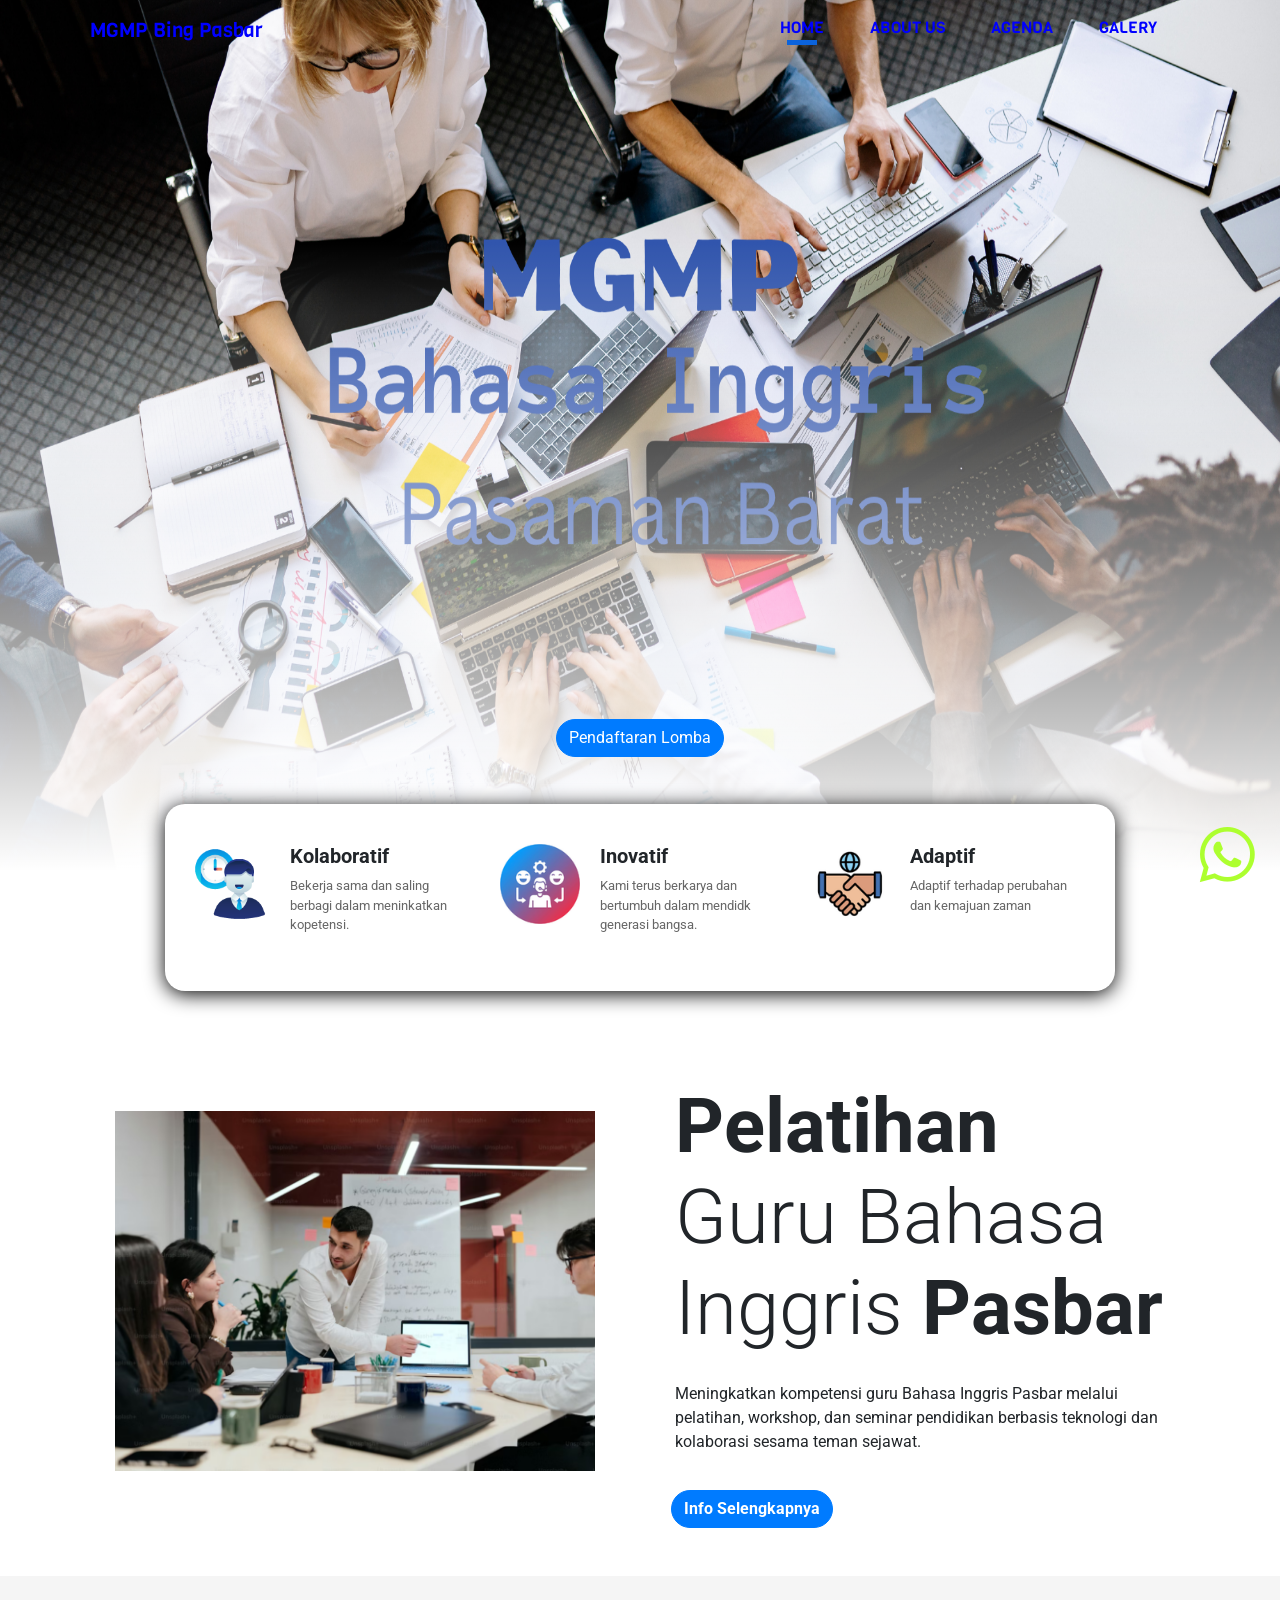
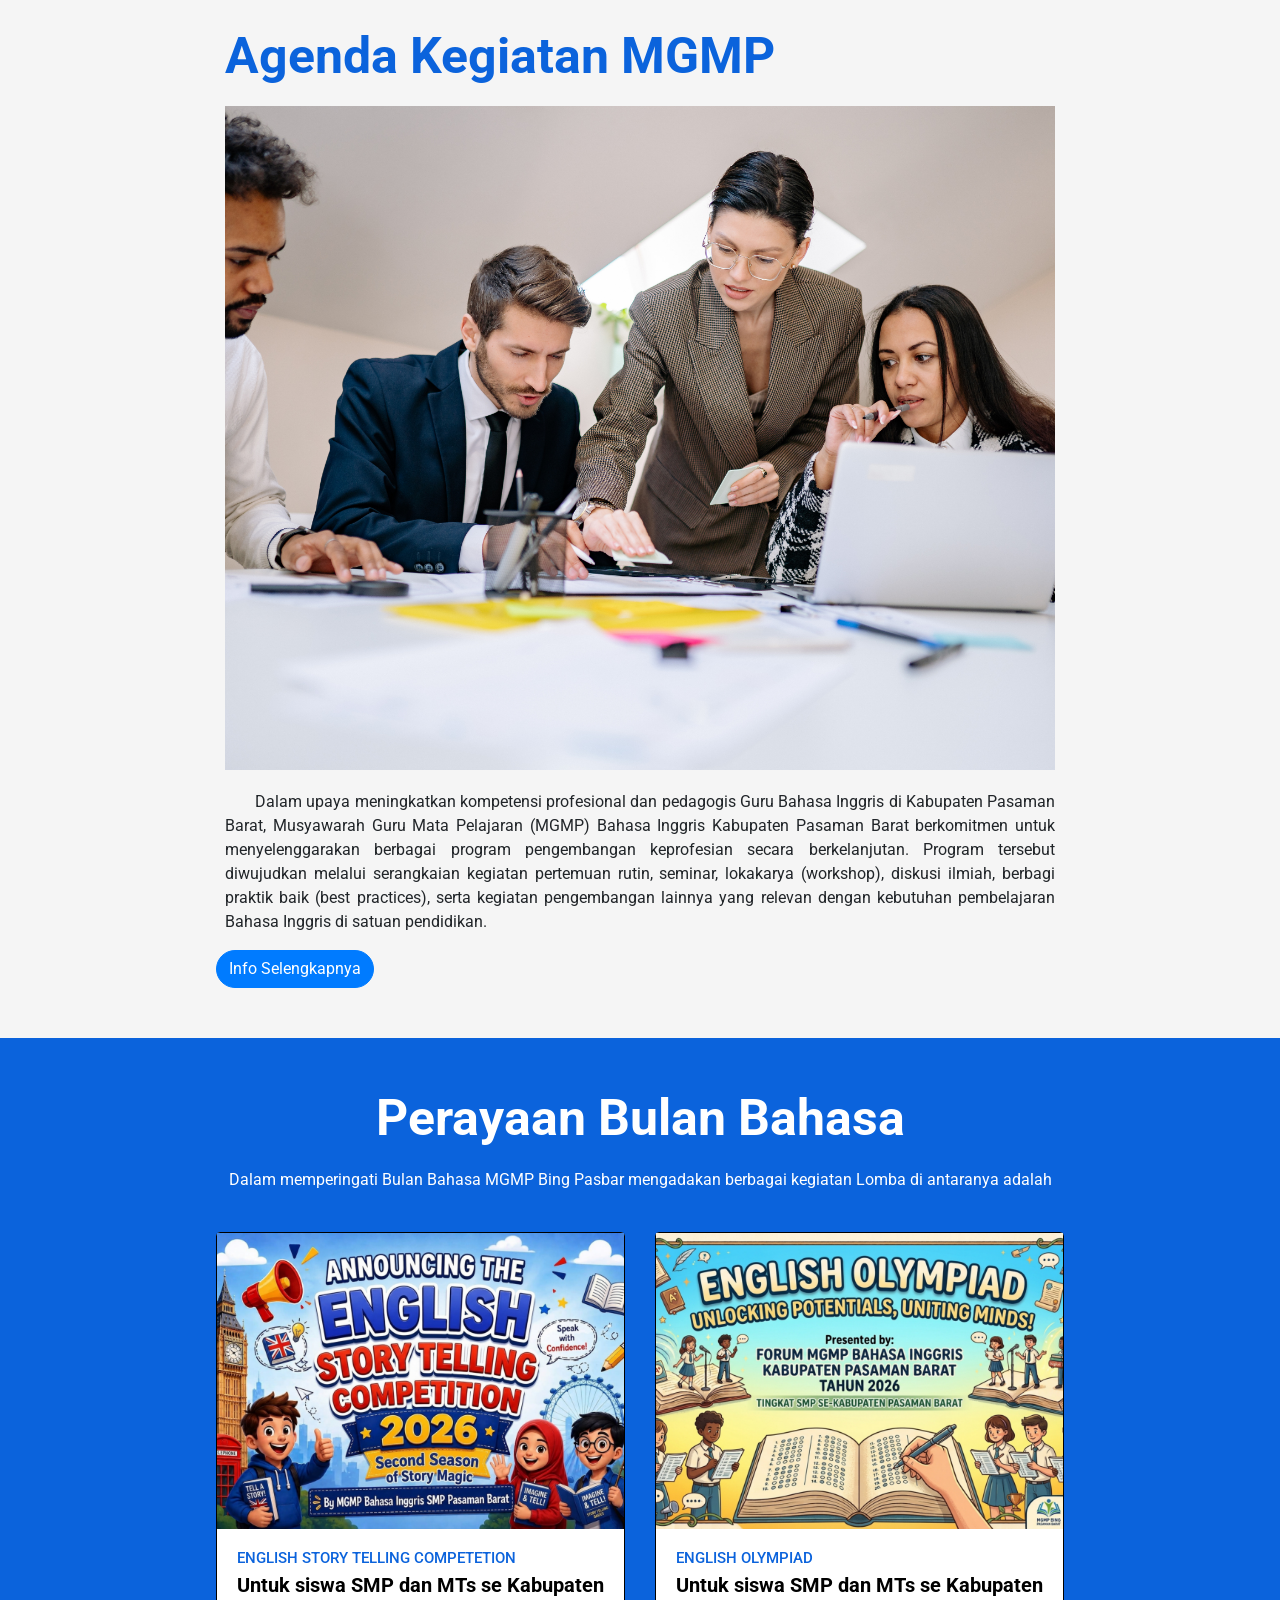
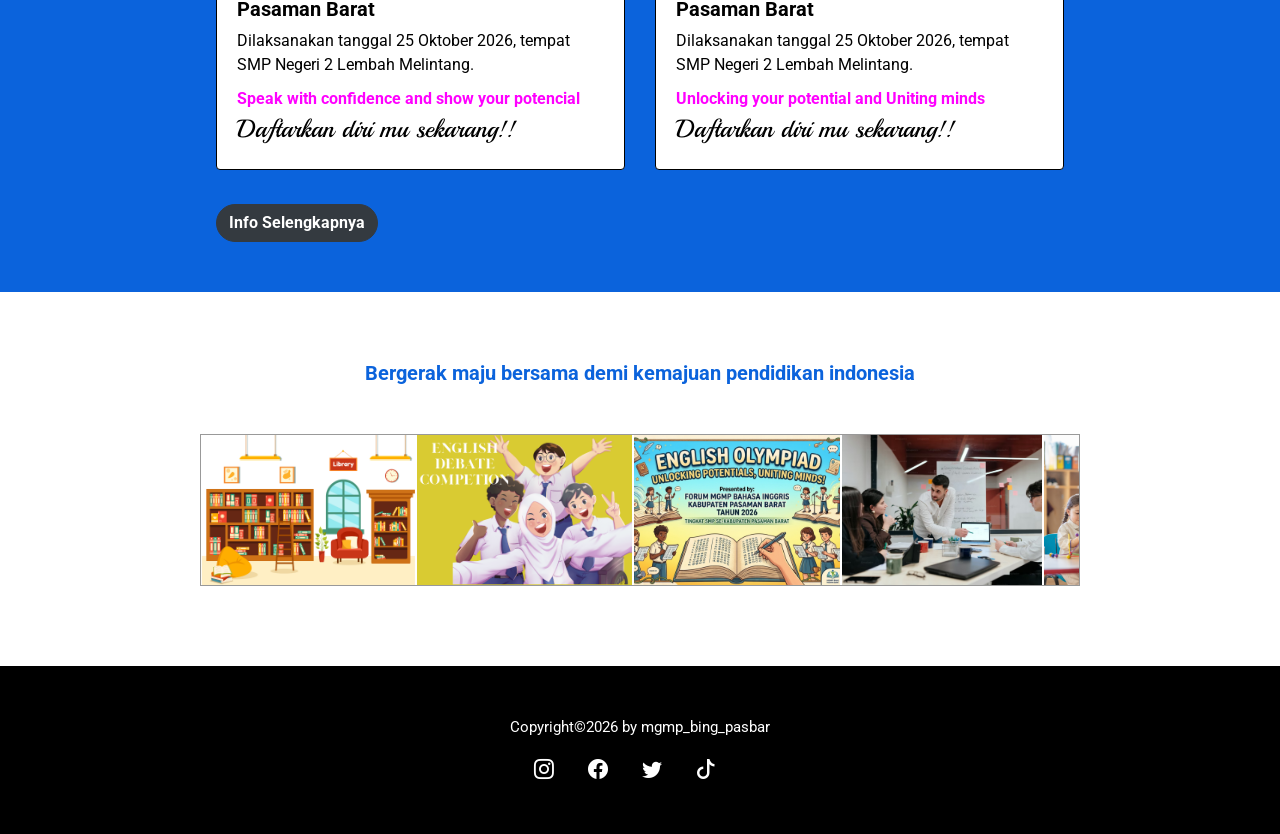
==== commit 566d6c61: "ubha poster agenda" ====
--- a/index.html
+++ b/index.html
@@ -10,6 +10,14 @@
 
     <!-- bootstrap icon -->
     <link rel="stylesheet" href="https://cdn.jsdelivr.net/npm/bootstrap-icons@1.13.1/font/bootstrap-icons.min.css" />
+
+    <!-- google font -->
+    <link rel="preconnect" href="https://fonts.googleapis.com" />
+    <link rel="preconnect" href="https://fonts.gstatic.com" crossorigin />
+    <link
+      href="https://fonts.googleapis.com/css2?family=Ballet:opsz@16..72&family=Berkshire+Swash&family=Cinzel:wght@400..900&family=Loved+by+the+King&family=Nunito+Sans:ital,opsz,wght@0,6..12,200..1000;1,6..12,200..1000&family=Playball&family=Poppins:ital,wght@0,100;0,200;0,300;0,400;0,500;0,600;0,700;0,800;0,900;1,100;1,200;1,300;1,400;1,500;1,600;1,700;1,800;1,900&family=Sacramento&display=swap"
+      rel="stylesheet"
+    />
     <link rel="stylesheet" href="style.css" />
     <title>MGMP BING</title>
   </head>
@@ -118,7 +126,7 @@
         <div class="col header px-4">
           <h2>Agenda Kegiatan MGMP</h2>
           <img src="img/ai.png" alt="" width="100%" />
-          <p class="text-justify mt-2">
+          <p class="text-justify mt-2 paragraph">
             Dalam upaya meningkatkan kompetensi profesional dan pedagogis Guru Bahasa Inggris di Kabupaten Pasaman Barat, Musyawarah Guru Mata Pelajaran (MGMP) Bahasa Inggris Kabupaten Pasaman Barat berkomitmen untuk menyelenggarakan
             berbagai program pengembangan keprofesian secara berkelanjutan. Program tersebut diwujudkan melalui serangkaian kegiatan pertemuan rutin, seminar, lokakarya (workshop), diskusi ilmiah, berbagi praktik baik (best practices),
             serta kegiatan pengembangan lainnya yang relevan dengan kebutuhan pembelajaran Bahasa Inggris di satuan pendidikan.
@@ -146,10 +154,11 @@
             <div class="card-body">
               <h5 class="card-title">ENGLISH STORY TELLING COMPETETION</h5>
               <h6 class="card-subtitle mb-2 text-muted">Untuk siswa SMP dan MTs se Kabupaten Pasaman Barat</h6>
-              <p class="card-text">
-                TEMA : Bebas <br />
-                DURASI : 5 - 10 menit <br />
-                PENILAIAN : Prnounciation, Fluency, Creativity, Grammar dan Itonation.
+
+              <p class="card-text">
+                Dilaksanakan tanggal 25 Oktober 2026, tempat SMP Negeri 2 Lembah Melintang. <br />
+                <span style="color: fuchsia; font-weight: bold; margin-top: 10px; display: block">Speak with confidence and show your potencial</span>
+                <span style="font-size: 25px; font-family: Playball">Daftarkan diri mu sekarang!!</span>
               </p>
             </div>
           </div>
@@ -161,8 +170,9 @@
               <h5 class="card-title">ENGLISH OLYMPIAD</h5>
               <h6 class="card-subtitle mb-2 text-muted">Untuk siswa SMP dan MTs se Kabupaten Pasaman Barat</h6>
               <p class="card-text">
-                MATERY : Grammar, Reading dan Vocabulary <br />
-                KET : Satu sekolah boleh mengutus lebih dari dua siswa.
+                Dilaksanakan tanggal 25 Oktober 2026, tempat SMP Negeri 2 Lembah Melintang. <br />
+                <span style="color: fuchsia; font-weight: bold; margin-top: 10px; display: block">Unlocking your potential and Uniting minds</span>
+                <span style="font-size: 25px; font-family: Playball">Daftarkan diri mu sekarang!!</span>
               </p>
             </div>
           </div>
--- a/style.css
+++ b/style.css
@@ -384,7 +384,7 @@
   mix-blend-mode: difference;
 }
 
-.agenda p {
+.agenda .paragraph {
   margin-top: 20px !important;
   text-indent: 30px;
 }
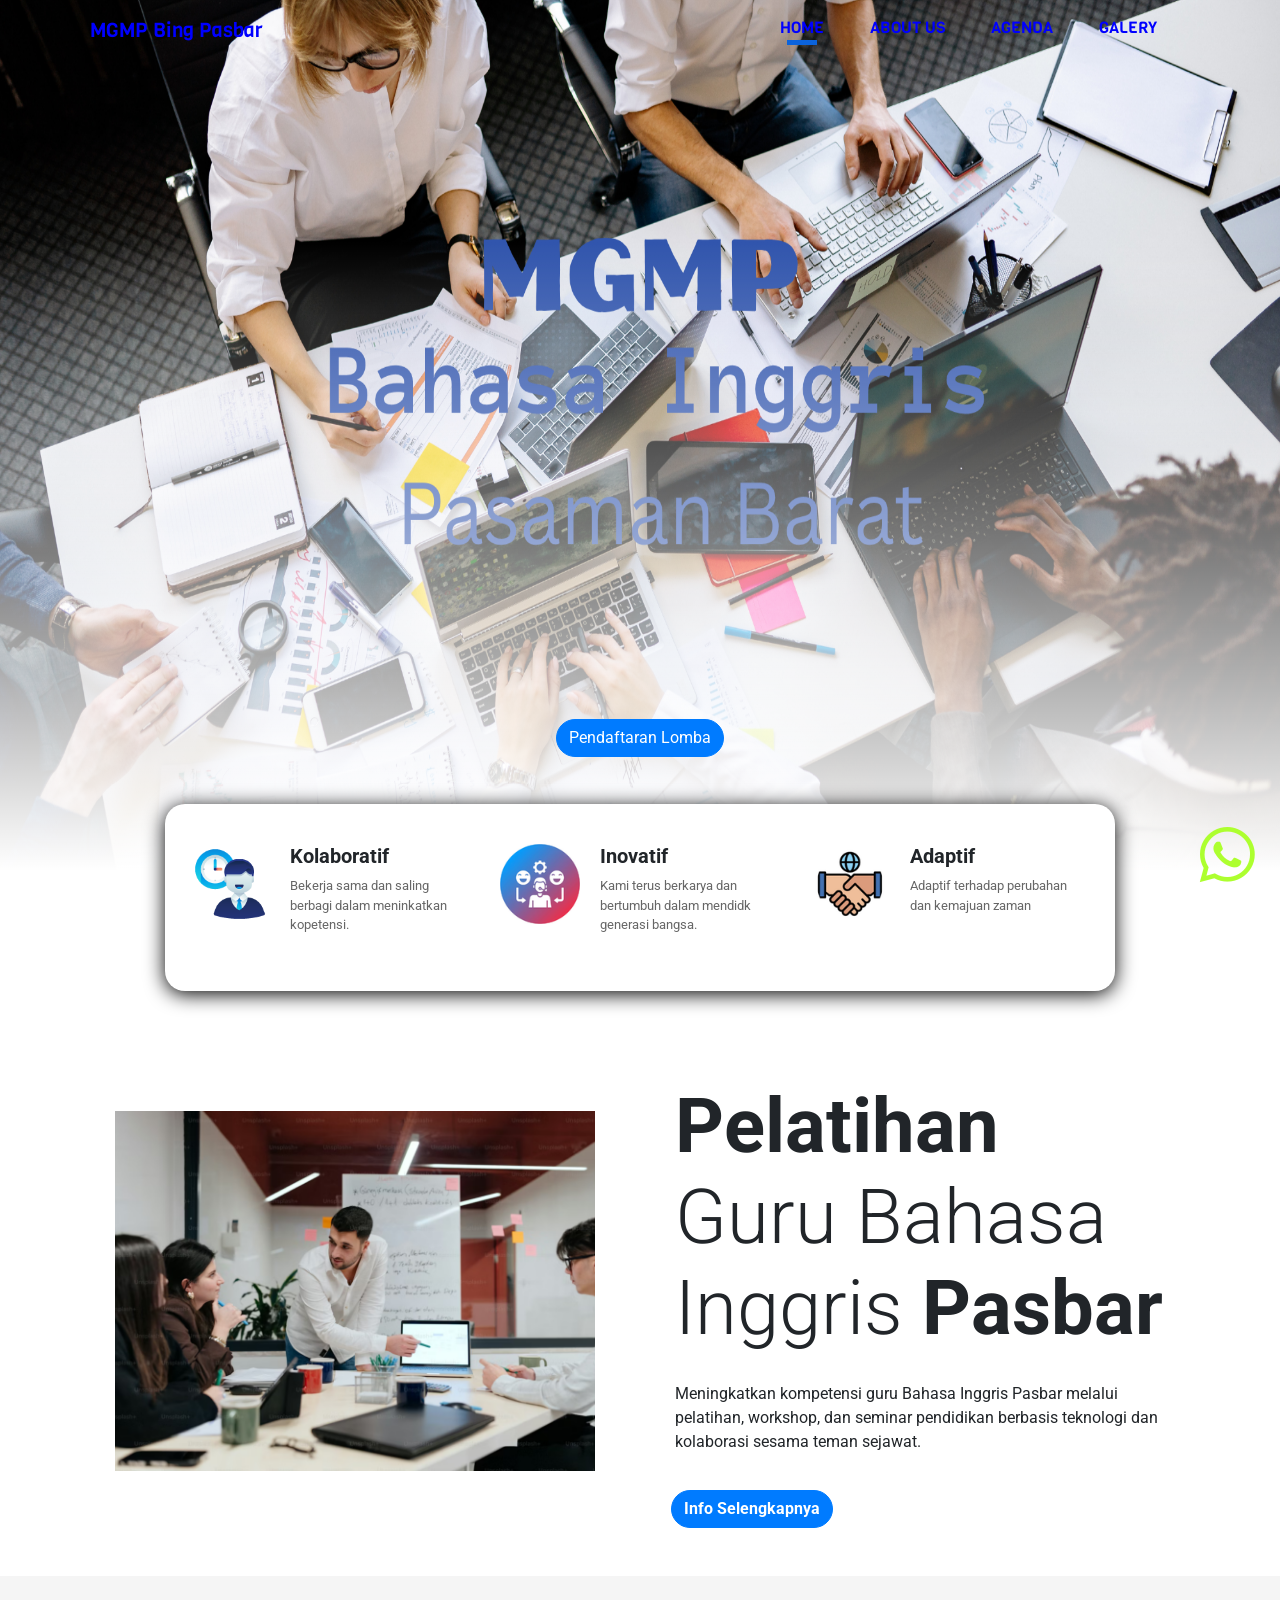
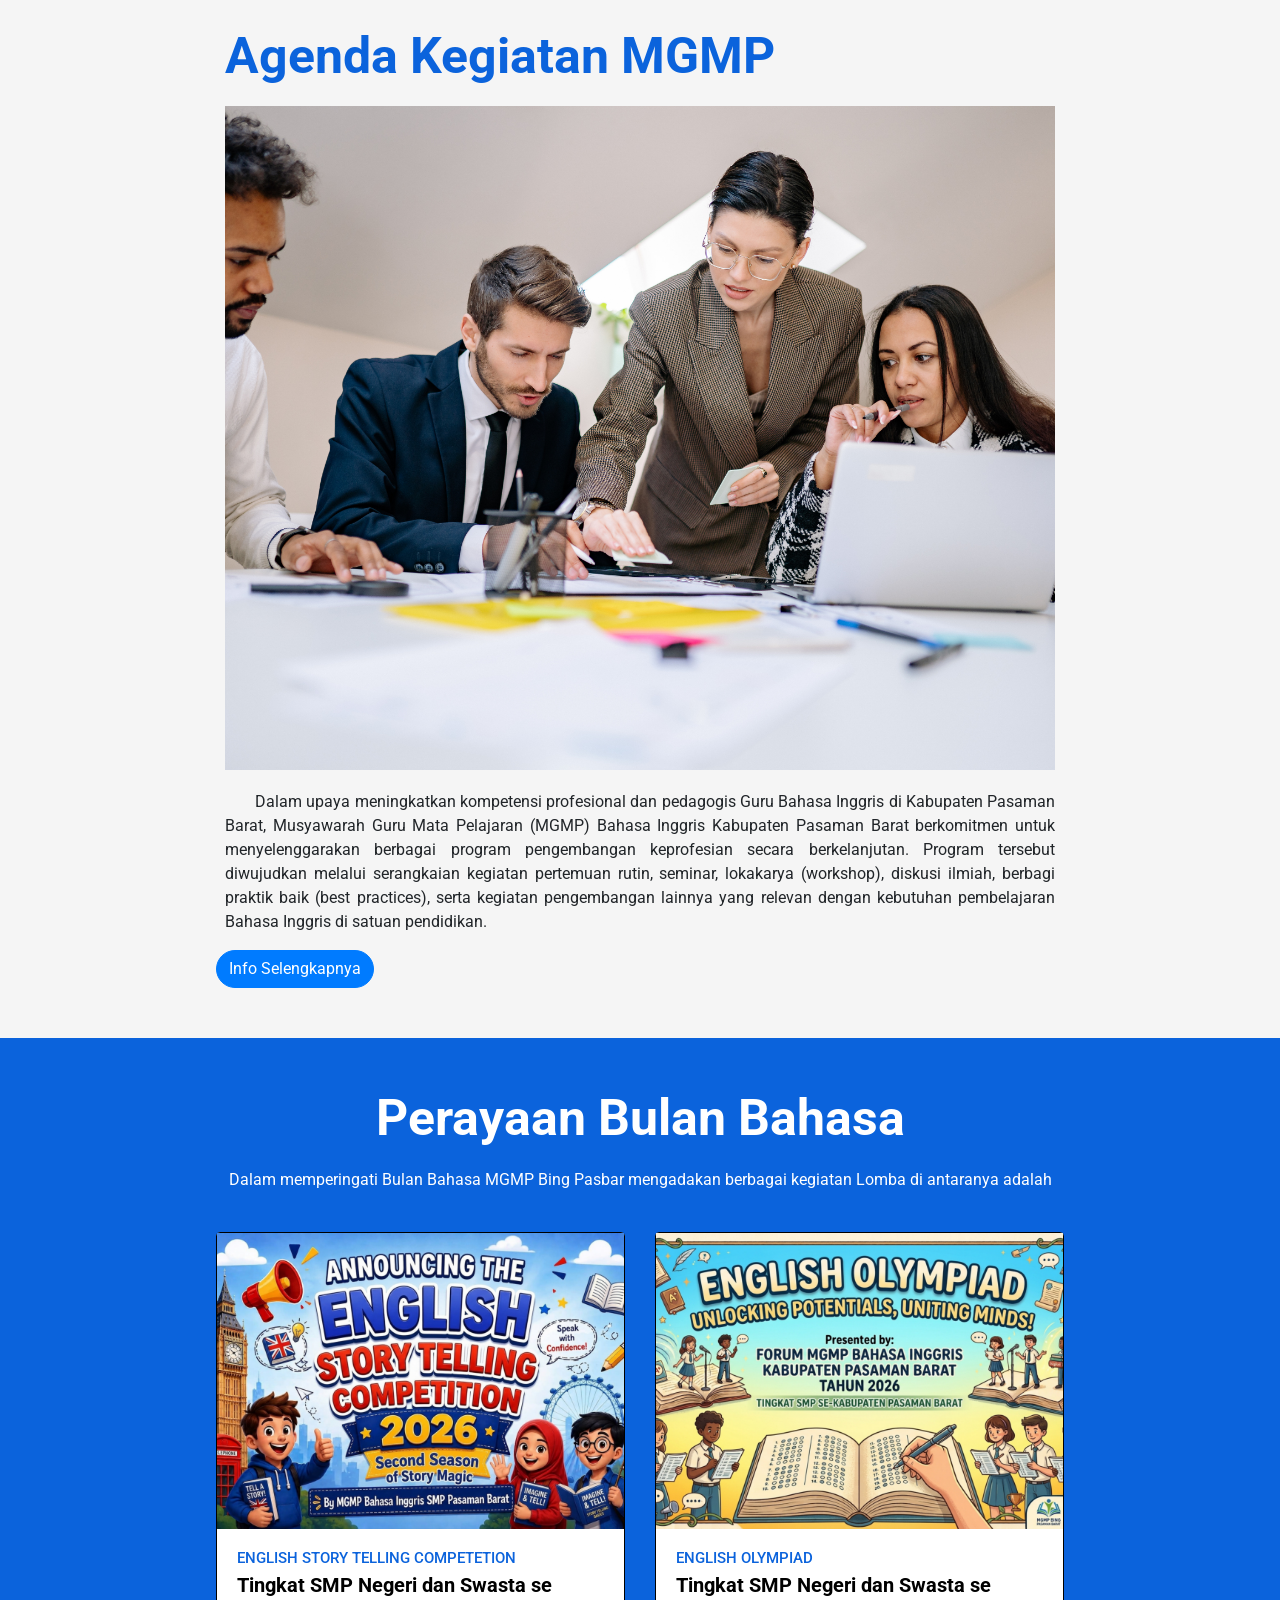
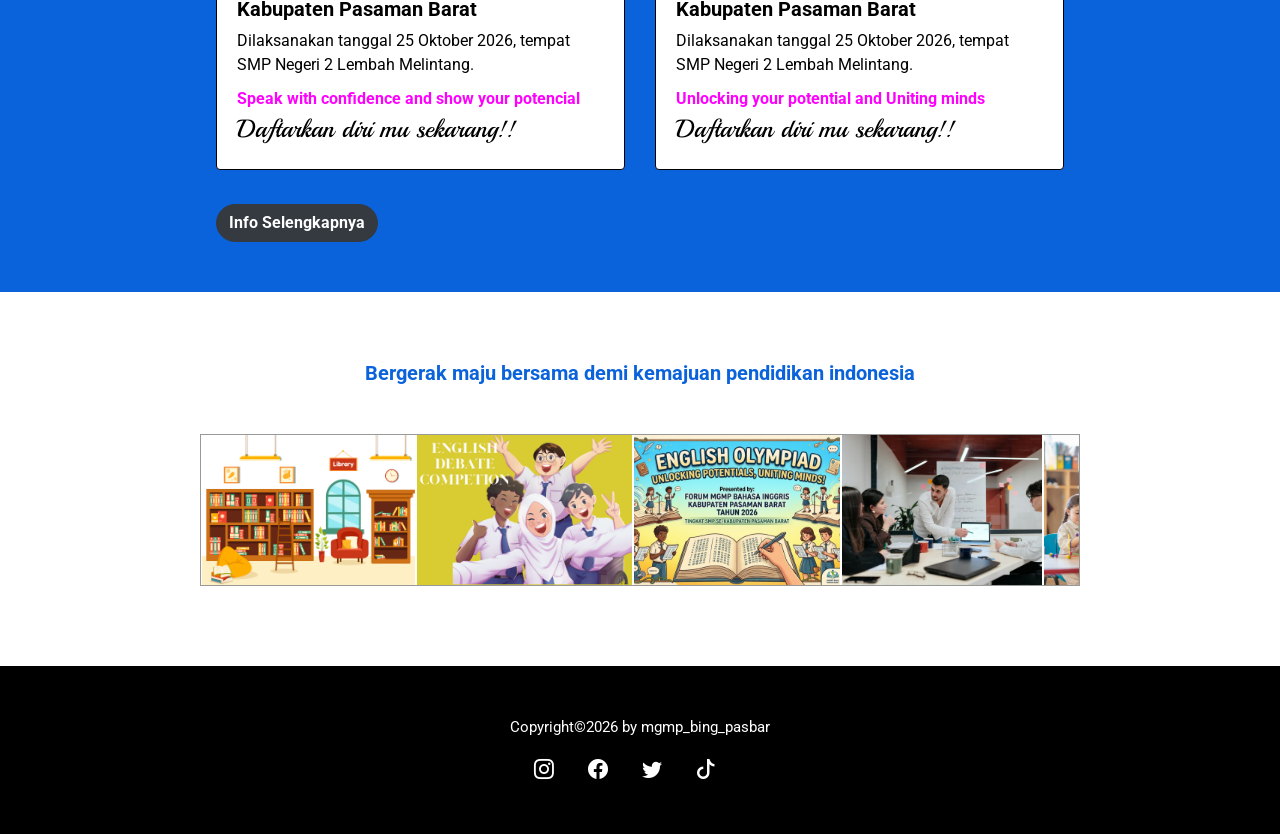
==== commit 5bf1d0ec: "ubah poster" ====
--- a/index.html
+++ b/index.html
@@ -153,7 +153,7 @@
             <img src="img/story_telling.png" alt="" />
             <div class="card-body">
               <h5 class="card-title">ENGLISH STORY TELLING COMPETETION</h5>
-              <h6 class="card-subtitle mb-2 text-muted">Untuk siswa SMP dan MTs se Kabupaten Pasaman Barat</h6>
+              <h6 class="card-subtitle mb-2 text-muted">Tingkat SMP Negeri dan Swasta se Kabupaten Pasaman Barat</h6>
 
               <p class="card-text">
                 Dilaksanakan tanggal 25 Oktober 2026, tempat SMP Negeri 2 Lembah Melintang. <br />
@@ -168,7 +168,7 @@
             <img src="img/englis_olympiad.png" alt="" />
             <div class="card-body">
               <h5 class="card-title">ENGLISH OLYMPIAD</h5>
-              <h6 class="card-subtitle mb-2 text-muted">Untuk siswa SMP dan MTs se Kabupaten Pasaman Barat</h6>
+              <h6 class="card-subtitle mb-2 text-muted">Tingkat SMP Negeri dan Swasta se Kabupaten Pasaman Barat</h6>
               <p class="card-text">
                 Dilaksanakan tanggal 25 Oktober 2026, tempat SMP Negeri 2 Lembah Melintang. <br />
                 <span style="color: fuchsia; font-weight: bold; margin-top: 10px; display: block">Unlocking your potential and Uniting minds</span>
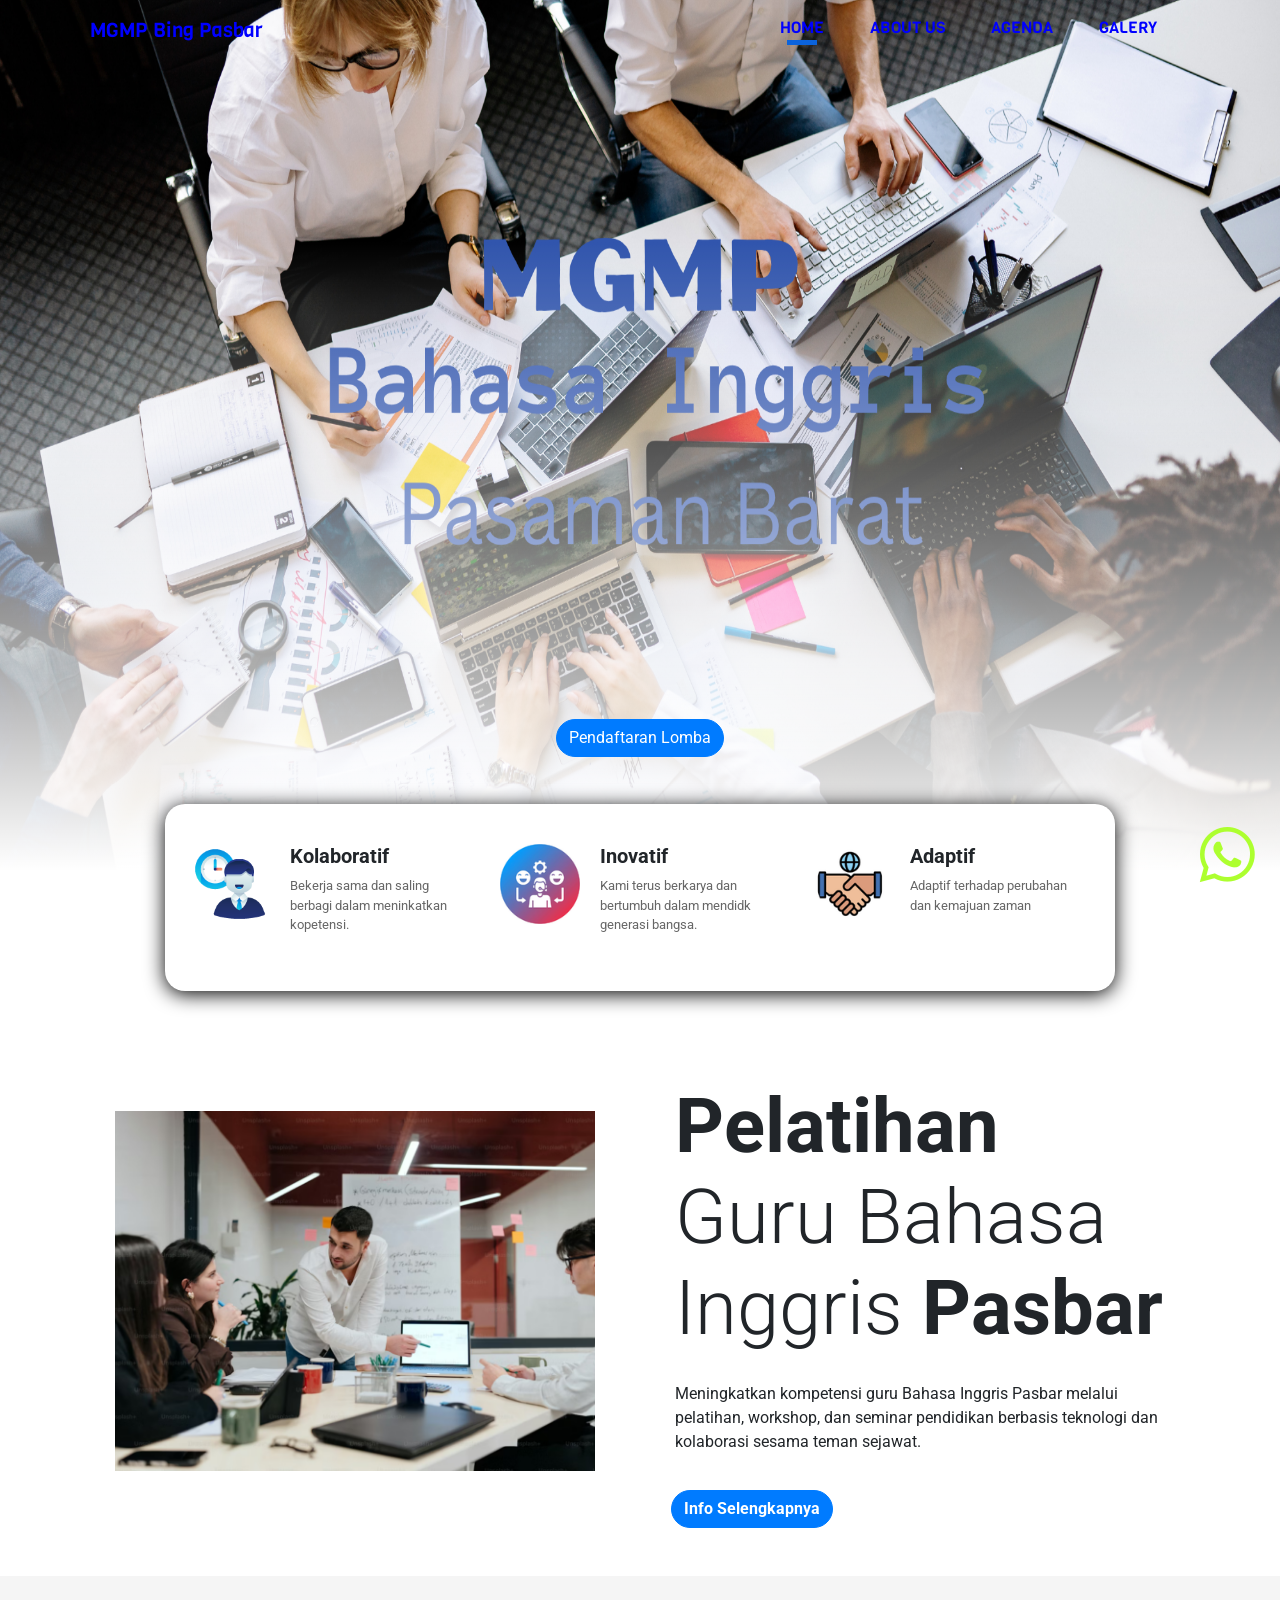
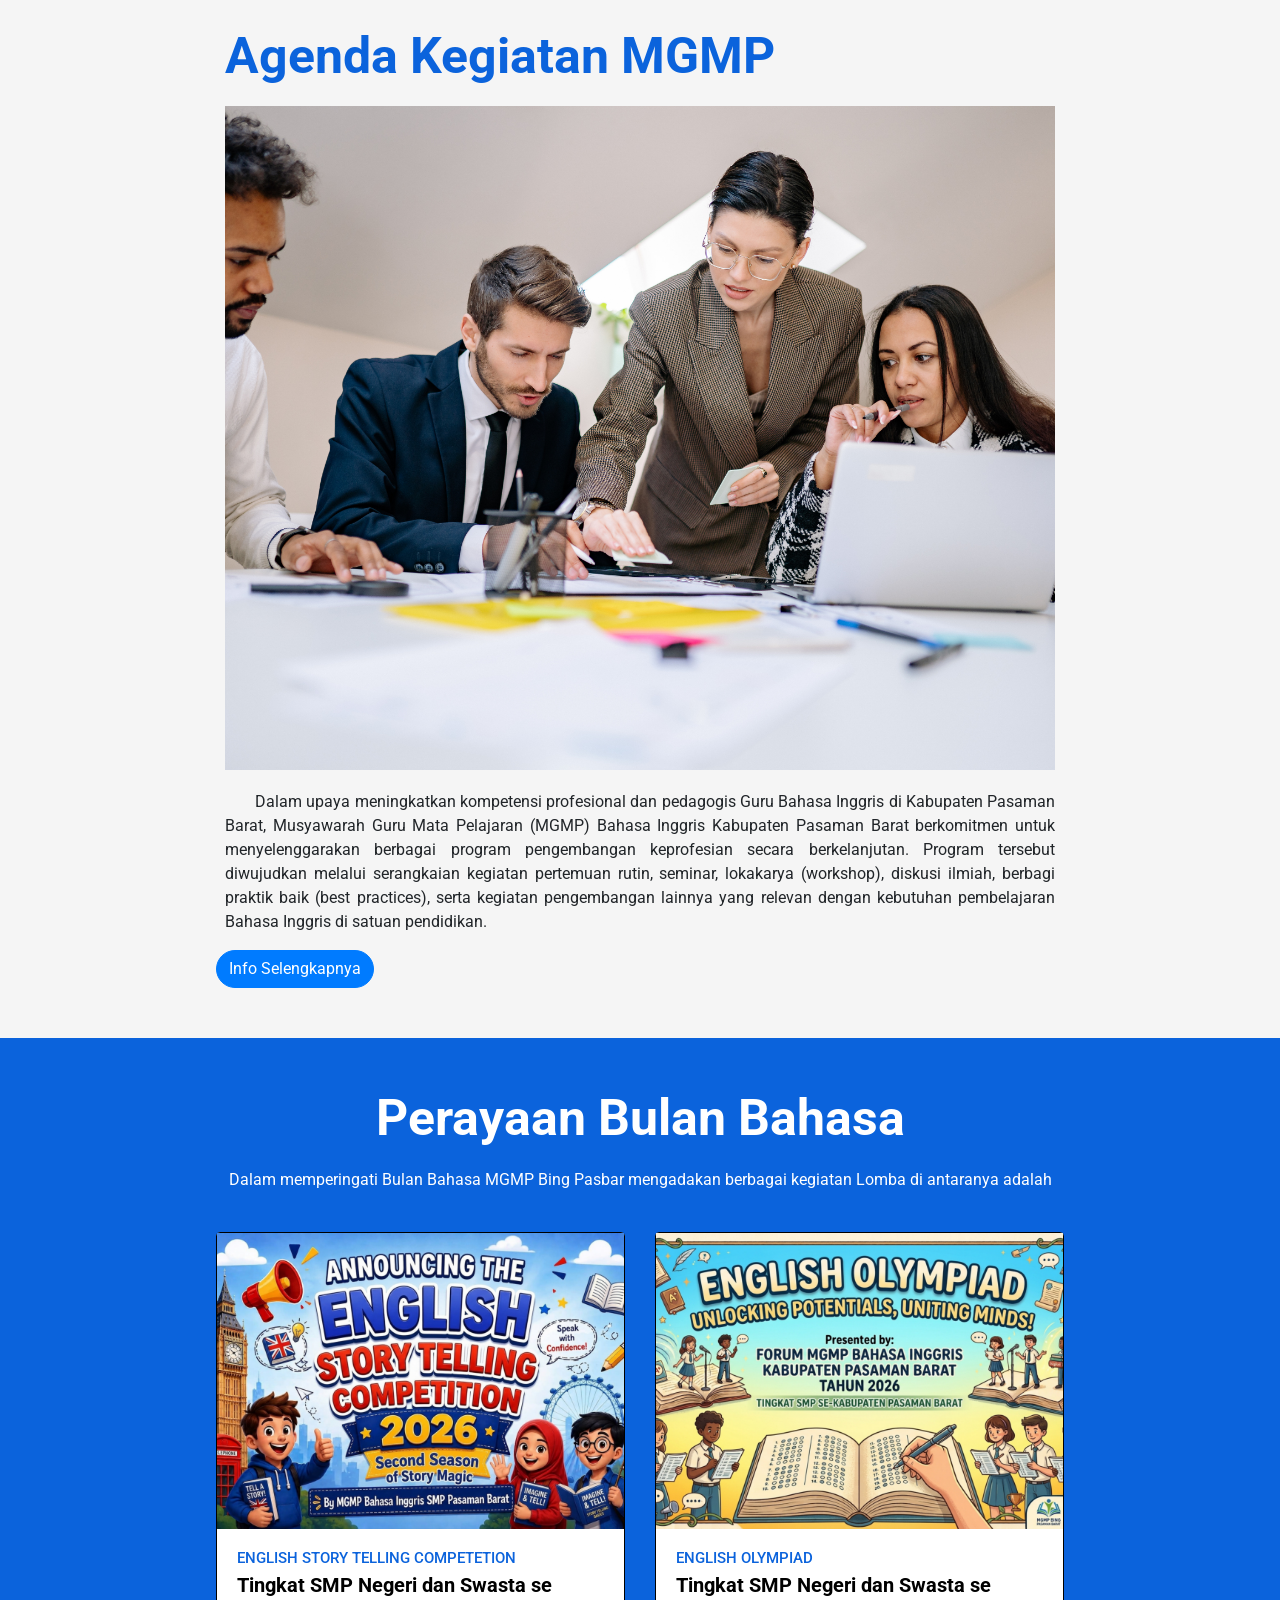
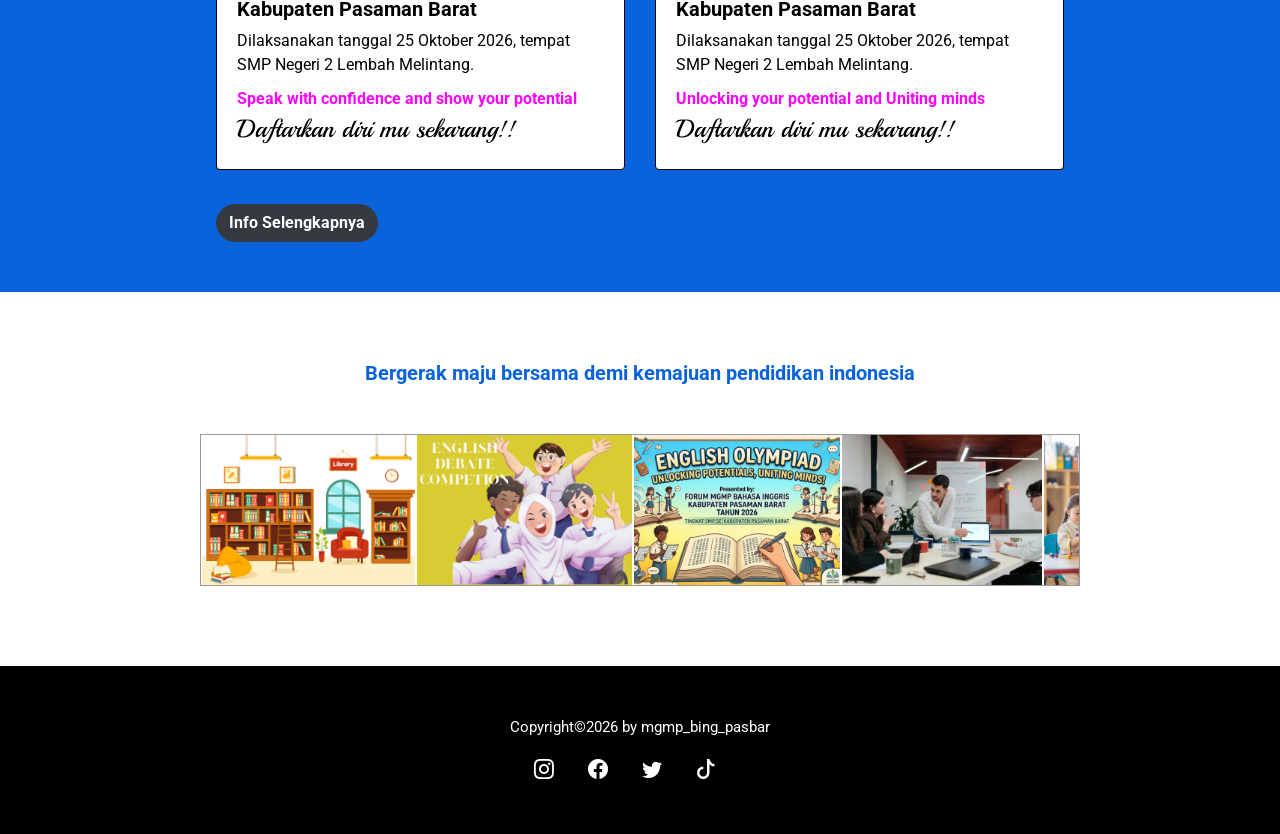
==== commit 8103d28f: "perbaikan typo" ====
--- a/index.html
+++ b/index.html
@@ -157,7 +157,7 @@
 
               <p class="card-text">
                 Dilaksanakan tanggal 25 Oktober 2026, tempat SMP Negeri 2 Lembah Melintang. <br />
-                <span style="color: fuchsia; font-weight: bold; margin-top: 10px; display: block">Speak with confidence and show your potencial</span>
+                <span style="color: fuchsia; font-weight: bold; margin-top: 10px; display: block">Speak with confidence and show your potential</span>
                 <span style="font-size: 25px; font-family: Playball">Daftarkan diri mu sekarang!!</span>
               </p>
             </div>
